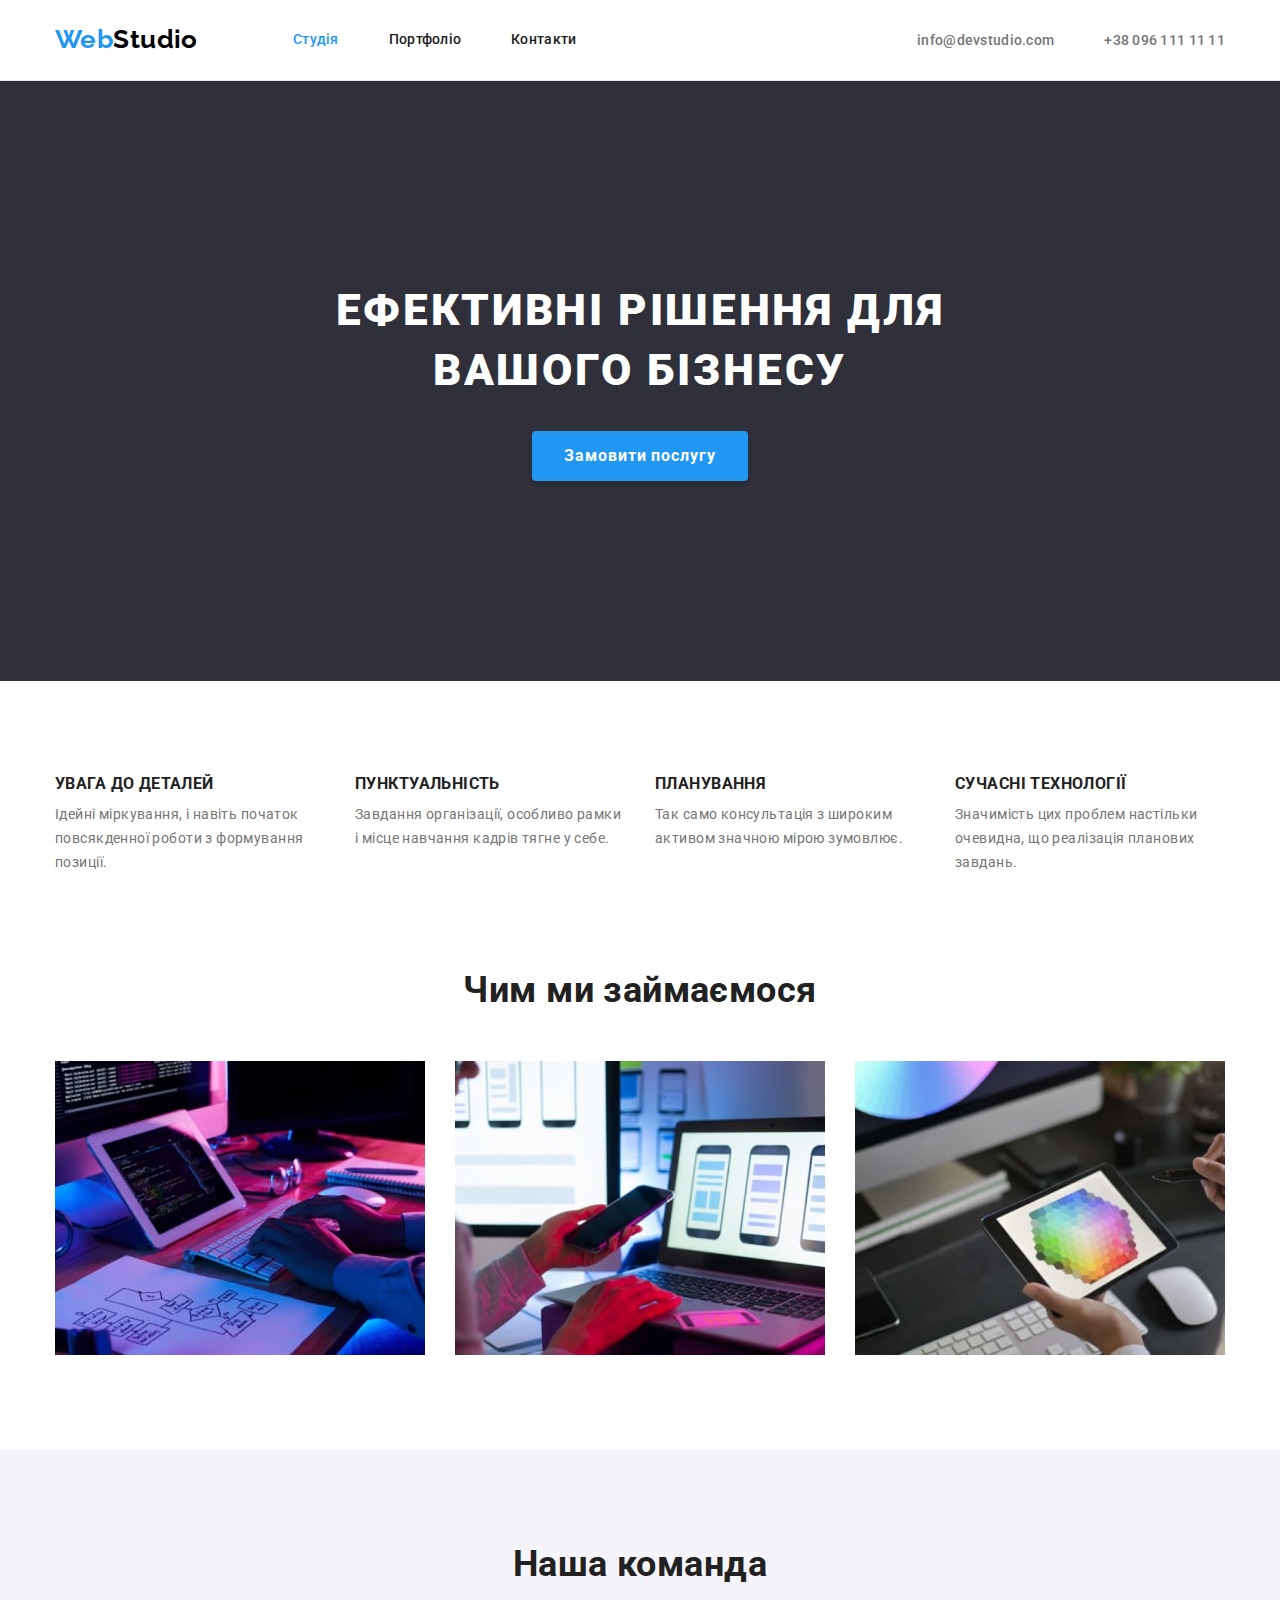
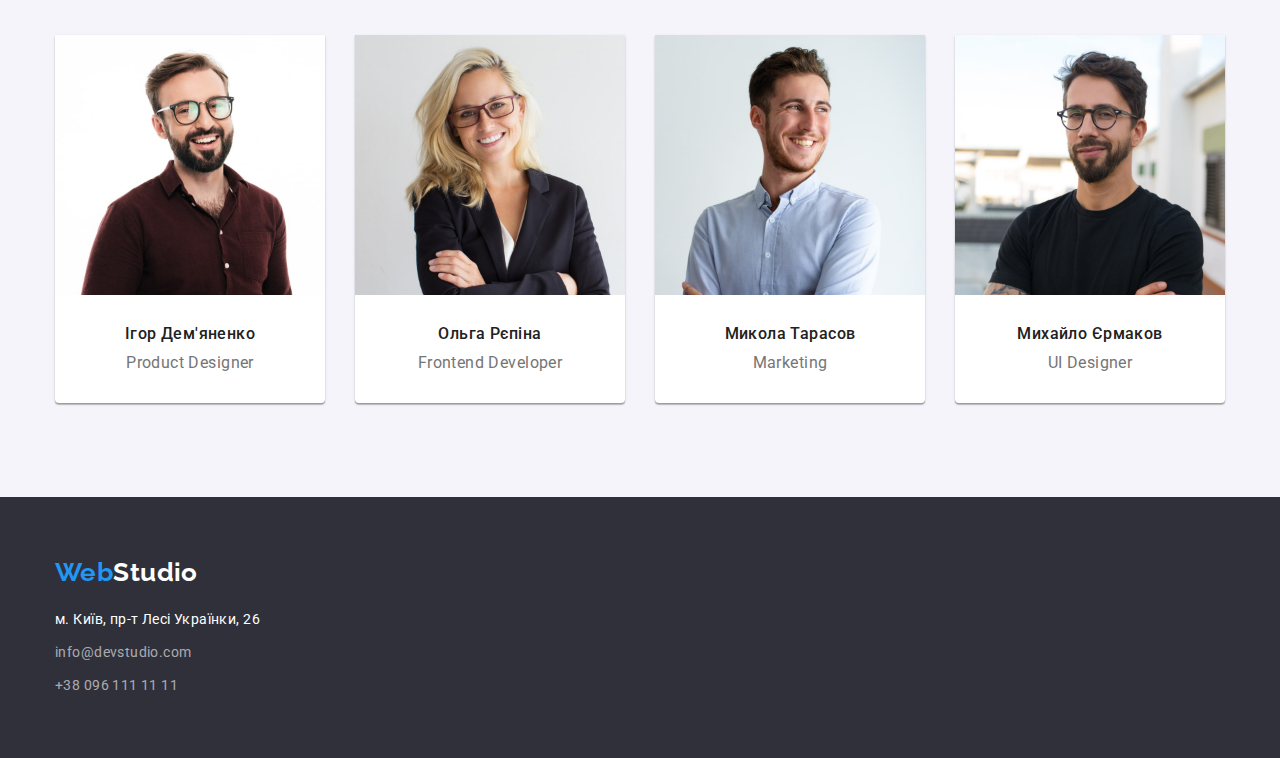
==== index.html @ 347523b5 "Revert "1"" ====
<!DOCTYPE html>
<html lang="uk">
  <head>
    <meta charset="UTF-8" />
    <meta http-equiv="X-UA-Compatible" content="IE=edge" />
    <meta name="viewport" content="width=device-width, initial-scale=1.0" />
    <title>WebStudio</title>
    <link rel="preconnect" href="https://fonts.googleapis.com" />
    <link rel="preconnect" href="https://fonts.gstatic.com" crossorigin />
    <link
      href="https://fonts.googleapis.com/css2?family=Raleway:wght@700&family=Roboto:wght@400;500;700;900&display=swap"
      rel="stylesheet"
    />
    <link
      rel="stylesheet"
      href="https://cdnjs.cloudflare.com/ajax/libs/modern-normalize/1.1.0/modern-normalize.min.css"
    />
    <link rel="stylesheet" href="./css/styles.css" />
  </head>
  <body>
    <!--header-->
    <header class="header">
      <div class="nav container">
        <nav class="nav-main">
          <a href="./index.html" class="nav-logo logo link"
            ><span class="navigate-logo">Web</span>Studio
          </a>

          <ul class="nav-menu list">
            <li class="nav-item">
              <a href="./index.html" class="nav-link link">
                <span class="nav-inner">Студія</span>
              </a>
            </li>
            <li class="nav-item">
              <a href="./portfolio.html" class="nav-link link">Портфоліо</a>
            </li>
            <li class="nav-item">
              <a href="" class="nav-link link">Контакти</a>
            </li>
          </ul>
        </nav>

        <ul class="nav-list list">
          <li class="contact-item">
            <a href="mailto:info@devstudio.com" class="nav-mail contact link"
              >info@devstudio.com</a
            >
          </li>
          <li class="contact-item">
            <a href="tel:+380961111111" class="nav-tel contact link"
              >+38 096 111 11 11</a
            >
          </li>
        </ul>
      </div>
    </header>

    <main>
      <!-- hero -->
      <section class="hero section">
        <div class="container">
          <h1 class="hero-title">Ефективні рішення для вашого бізнесу</h1>
          <button type="button" class="hero-btn link">Замовити послугу</button>
        </div>
      </section>

      <!-- about -->
      <section class="about section">
        <div class="container">
          <h2 class="visually-hidden">Привілегії</h2>
          <ul class="about-list list">
            <li class="about-item item">
              <h3 class="about-title title">УВАГА ДО ДЕТАЛЕЙ</h3>
              <p class="about-text text">
                Ідейні міркування, і навіть початок повсякденної роботи з
                формування позиції.
              </p>
            </li>
            <li class="about-item item">
              <h3 class="about-title title">ПУНКТУАЛЬНІСТЬ</h3>
              <p class="about-text text">
                Завдання організації, особливо рамки і місце навчання кадрів
                тягне у себе.
              </p>
            </li>
            <li class="about-item item">
              <h3 class="about-title title">ПЛАНУВАННЯ</h3>
              <p class="about-text text">
                Так само консультація з широким активом значною мірою зумовлює.
              </p>
            </li>
            <li class="about-item item">
              <h3 class="about-title title">СУЧАСНІ ТЕХНОЛОГІЇ</h3>
              <p class="about-text text">
                Значимість цих проблем настільки очевидна, що реалізація
                планових завдань.
              </p>
            </li>
          </ul>
        </div>
      </section>

      <!-- work -->
      <section class="work section">
        <div class="container">
          <h2 class="work-section-title title">Чим ми займаємося</h2>
          <ul class="work-list list">
            <li class="work-item item">
              <img src="./images/img.jpg" alt="work" width="370" height="294" />
            </li>
            <li class="work-item item">
              <img
                src="./images/img2.jpg"
                alt="phone"
                width="370"
                height="294"
              />
            </li>
            <li class="work-item item">
              <img
                src="./images/img3.jpg"
                alt="table"
                width="370"
                height="294"
              />
            </li>
          </ul>
        </div>
      </section>

      <!-- team -->
      <section class="team section">
        <div class="container">
          <h2 class="team-section-title title">Наша команда</h2>
          <ul class="team-list list">
            <li class="team-item item">
              <img
                src="./images/team1.jpg"
                alt="igor"
                width="270"
                height="260"
              />
              <div class="team-content">
                <h3 class="team-subtitle title">Ігор Дем'яненко</h3>
                <p class="team-text text">Product Designer</p>
              </div>
            </li>
            <li class="team-item item">
              <img
                src="./images/team2.jpg"
                alt="olga"
                width="270"
                height="260"
              />
              <div class="team-content">
                <h3 class="team-subtitle title">Ольга Рєпіна</h3>
                <p class="team-text text">Frontend Developer</p>
              </div>
            </li>
            <li class="team-item item">
              <img
                src="./images/team3.jpg"
                alt="mikola"
                width="270"
                height="260"
              />
              <div class="team-content">
                <h3 class="team-subtitle title">Микола Тарасов</h3>
                <p class="team-text text">Marketing</p>
              </div>
            </li>
            <li class="team-item item">
              <img
                src="./images/team4.jpg"
                alt="mikle"
                width="270"
                height="260"
              />
              <div class="team-content">
                <h3 class="team-subtitle title">Михайло Єрмаков</h3>
                <p class="team-text text">UI Designer</p>
              </div>
            </li>
          </ul>
        </div>
      </section>
    </main>
    <!--Footer-->
    <footer class="footer">
      <div class="container">
        <a href="./index.html" class="logo link"
          ><span class="footer-logo">Web</span>Studio</a
        >
        <address class="address">
          <ul class="footer-list list">
            <li class="footer-item item">
              <a href="" class="footer-adress link"
                >м. Київ, пр-т Лесі Українки, 26</a
              >
            </li>
            <li class="footer-item item">
              <a href="mailto:info@devstudio.com " class="footer-contact link"
                >info@devstudio.com</a
              >
            </li>
            <li class="footer-item item">
              <a href="tel:+380961111111" class="footer-contact link"
                >+38 096 111 11 11</a
              >
            </li>
          </ul>
        </address>
      </div>
    </footer>
  </body>
</html>
---- css/styles.css ----
/* основний колір текста  #757575; */
/* вторинний колір текста #212121; */
/* колір акцент #2196F3; */
/* білий #FFFFFF; */
/* чорний колір #000000 */

/* основний колір фона #F5F5F5; */
/* вторинний колір фона #F5F4FA; */
/* колір фона футера #2F303A; */

:root {
  --primary-text-color: #757575;
  --title-text-color: #212121;
  --accent: #2196f3;
  --white-color: #ffffff;
  --black-color: #000000;

  --primary-bcg-color: #f5f5f5;
  --secondary-bcg-color: #f5f4fa;
  --footer-bcg-color: #2f303a;

  --color-white-shadow: rgba(255, 255, 255, 0.6);
}

/* =========================================BODY*/

body {
  color: var(--primary-text-color);
  background-color: var(--white-color);
  font-family: "Roboto", sans-serif;
  font-size: 14px;
  letter-spacing: 0.03em;
}

/* utils */
.container {
  width: 1200px;
  padding: 0 15px 0 15px;
  margin: 0 auto;
  /* outline: 2px solid tomato; */
}

.visually-hidden {
  position: absolute;
  width: 1px;
  height: 1px;
  margin: -1px;
  border: 0;
  padding: 0;

  white-space: nowrap;
  clip-path: inset(100%);
  clip: rect(0 0 0 0);
  overflow: hidden;
}

.title {
  color: var(--title-text-color);
}

.section {
  padding: 94px 0;
}

/* reset */
html {
  box-sizing: border-box;
}
*,
*::after,
*::before {
  box-sizing: inherit;
}
/* Стили для обнуления верхних отступов у элементов */
h1,
h2,
h3,
h4,
h5,
h6,
p {
  margin: 0;
}
/* Класс для обнуления базовых свойств у списков (ul) */
.list {
  list-style: none;
  padding-left: 0;
  margin: 0;
}
/* Класс для обнуления базовых свойств у ссылок */
.link {
  text-decoration: none;
  color: inherit;
  cursor: pointer;
}
/* Свойства для корректного отображения картинок */
img {
  display: block;
  max-width: 100%;
  height: auto;
}
/* Свойства для обнуления курсива у address */
address {
  font-style: normal;
}

/* Header */
.header {
  border-bottom: 1px solid #ececec;
}

/* =========================================LOGO*/
.logo {
  color: var(--black-color);

  font-family: "Raleway", cursive;
  font-weight: 700;
  font-size: 26px;
  line-height: 1.19;
}

.nav-logo {
  min-width: 145px;
  padding: 24px 0 25px 0;
}

.navigate-logo {
  color: var(--accent);
}

.footer .logo {
  display: inline-block;
  margin-bottom: 20px;

  color: var(--white-color);
}

.footer-logo {
  color: var(--accent);
}

/* =======================================NAV*/
.nav.container {
  display: flex;
  align-items: center;
}

.nav-main {
  display: flex;
}

/* nav menu */
.nav-menu {
  display: flex;
  gap: 50px;
  margin-left: 93px;
}

.nav-menu .nav-link {
  display: block;
  padding: 32px 0;

  color: var(--title-text-color);
  font-weight: 500;
  line-height: 1.14;
  letter-spacing: 0.02em;
}

.nav-link:hover,
.nav-link:focus {
  color: var(--accent);
}

.nav-inner {
  color: var(--accent);
}

/* nav list contact */
.nav-list {
  display: flex;
  margin-left: auto;
  gap: 50px;
}

.nav-list .contact {
  padding: 32px 0;

  color: var(--primary-text-color);
  font-weight: 500;
  line-height: 1.14;
  letter-spacing: 0.02em;
}

.contact:hover,
.contact:focus {
  color: var(--accent);
}

/* ======================================HERO*/
.hero {
  background-color: var(--footer-bcg-color);
  color: var(--white-color);
  text-align: center;
  padding: 200px 0;
}

.hero-title {
  font-weight: 900;
  font-size: 44px;
  line-height: 1.36;
  letter-spacing: 0.06em;
  text-transform: uppercase;

  display: block;
  max-width: 696px;
  text-align: center;
  margin-left: auto;
  margin-right: auto;
  margin-bottom: 30px;
}

.hero-btn {
  display: flex;
  align-items: center;
  padding: 10px 32px;
  margin: 0 auto;
  border-radius: 4px;
  min-width: 216px;
  border: 0;

  color: var(--white-color);
  background-color: var(--accent);

  font-family: inherit;
  font-weight: 700;
  font-size: 16px;
  line-height: 1.88;
  text-align: center;
  letter-spacing: 0.06em;
  box-shadow: 0px 4px 4px rgba(0, 0, 0, 0.15);
}

.hero-btn:hover,
.hero-btn:focus {
  color: var(--title-text-color);
}

/* =====================================ABOUT*/

.about-list {
  display: flex;
  gap: 30px;
}

.about-item {
  width: calc((100% - 3 * 30px) / 4);
}

.about-title {
  margin-bottom: 10px;

  line-height: 1.14;
  text-transform: uppercase;
}

.about-text {
  max-width: 270px;
  line-height: 1.71;
}

/* ======================================WORK*/

.work.section {
  padding-top: 0;
}

.work-list {
  display: flex;
  gap: 30px;
}

.work-item {
  display: block;
}

.work-section-title,
.team-section-title {
  margin-bottom: 50px;

  font-size: 36px;
  line-height: 1.17;
  text-align: center;
}

/* ======================================TEAM*/

.team {
  background-color: var(--secondary-bcg-color);
}

.team-list {
  display: flex;
  gap: 30px;
}

.team-item {
  width: calc((100% - 3 * 30px) / 4);

  background-color: var(--white-color);
  box-shadow: 0px 1px 3px rgba(0, 0, 0, 0.12), 0px 1px 1px rgba(0, 0, 0, 0.14),
    0px 2px 1px rgba(0, 0, 0, 0.2);
  border-radius: 0px 0px 4px 4px;
}

.team-content {
  padding: 30px 60px;
}

.team-subtitle {
  margin-bottom: 10px;

  font-weight: 500;
  font-size: 16px;
  line-height: 1.18;
  text-align: center;
}

.team-text {
  font-size: 16px;
  line-height: 1.18;
  text-align: center;
}

/* ====================================FOOTER*/

.footer {
  padding: 60px 0;

  background-color: var(--footer-bcg-color);
}

.address {
  font-style: normal;
}

.footer-list .footer-item + .footer-item {
  margin-top: 9px;
}

.footer-contact,
.footer-adress {
  font-weight: 400;
  line-height: 1.71;
}

.footer-adress {
  color: var(--white-color);
}

.footer-contact:hover,
.footer-contact:focus {
  color: var(--accent);
}

.footer-contact {
  color: var(--color-white-shadow);
}

/* =================================PORTFOLIO*/

/* ==================================CONTENT */

/* Content-list */
.content-list {
  display: flex;
  justify-content: center;
  margin-bottom: 50px;
  gap: 8px;
}

.content-btn {
  display: inline-block;
  border-radius: 4px;
  border: 0;
  min-width: 73px;
  padding: 6px 22px;

  color: var(--title-text-color);
  background-color: var(--secondary-bcg-color);

  font-family: inherit;
  font-weight: 500;
  font-size: 16px;
  line-height: 1.62;
  text-align: center;
}

.content-btn:hover,
.content-btn:focus {
  background-color: var(--accent);
  color: var(--white-color);
}

/* Gallery list */
.gallery-list {
  display: flex;
  flex-wrap: wrap;
  gap: 30px;
}

.gallery-item {
  display: block;
  width: calc((100% - 2 * 30px) / 3);
  border: 1px solid #eeeeee;
}

.gallery-title {
  margin: 0;

  font-size: 18px;
  line-height: 2;
  letter-spacing: 0.06em;
}

.gallery-text {
  margin: 4px 0 0 0;

  font-size: 16px;
  line-height: 1.88;
}

.gallery-content {
  padding: 20px 24px;
}
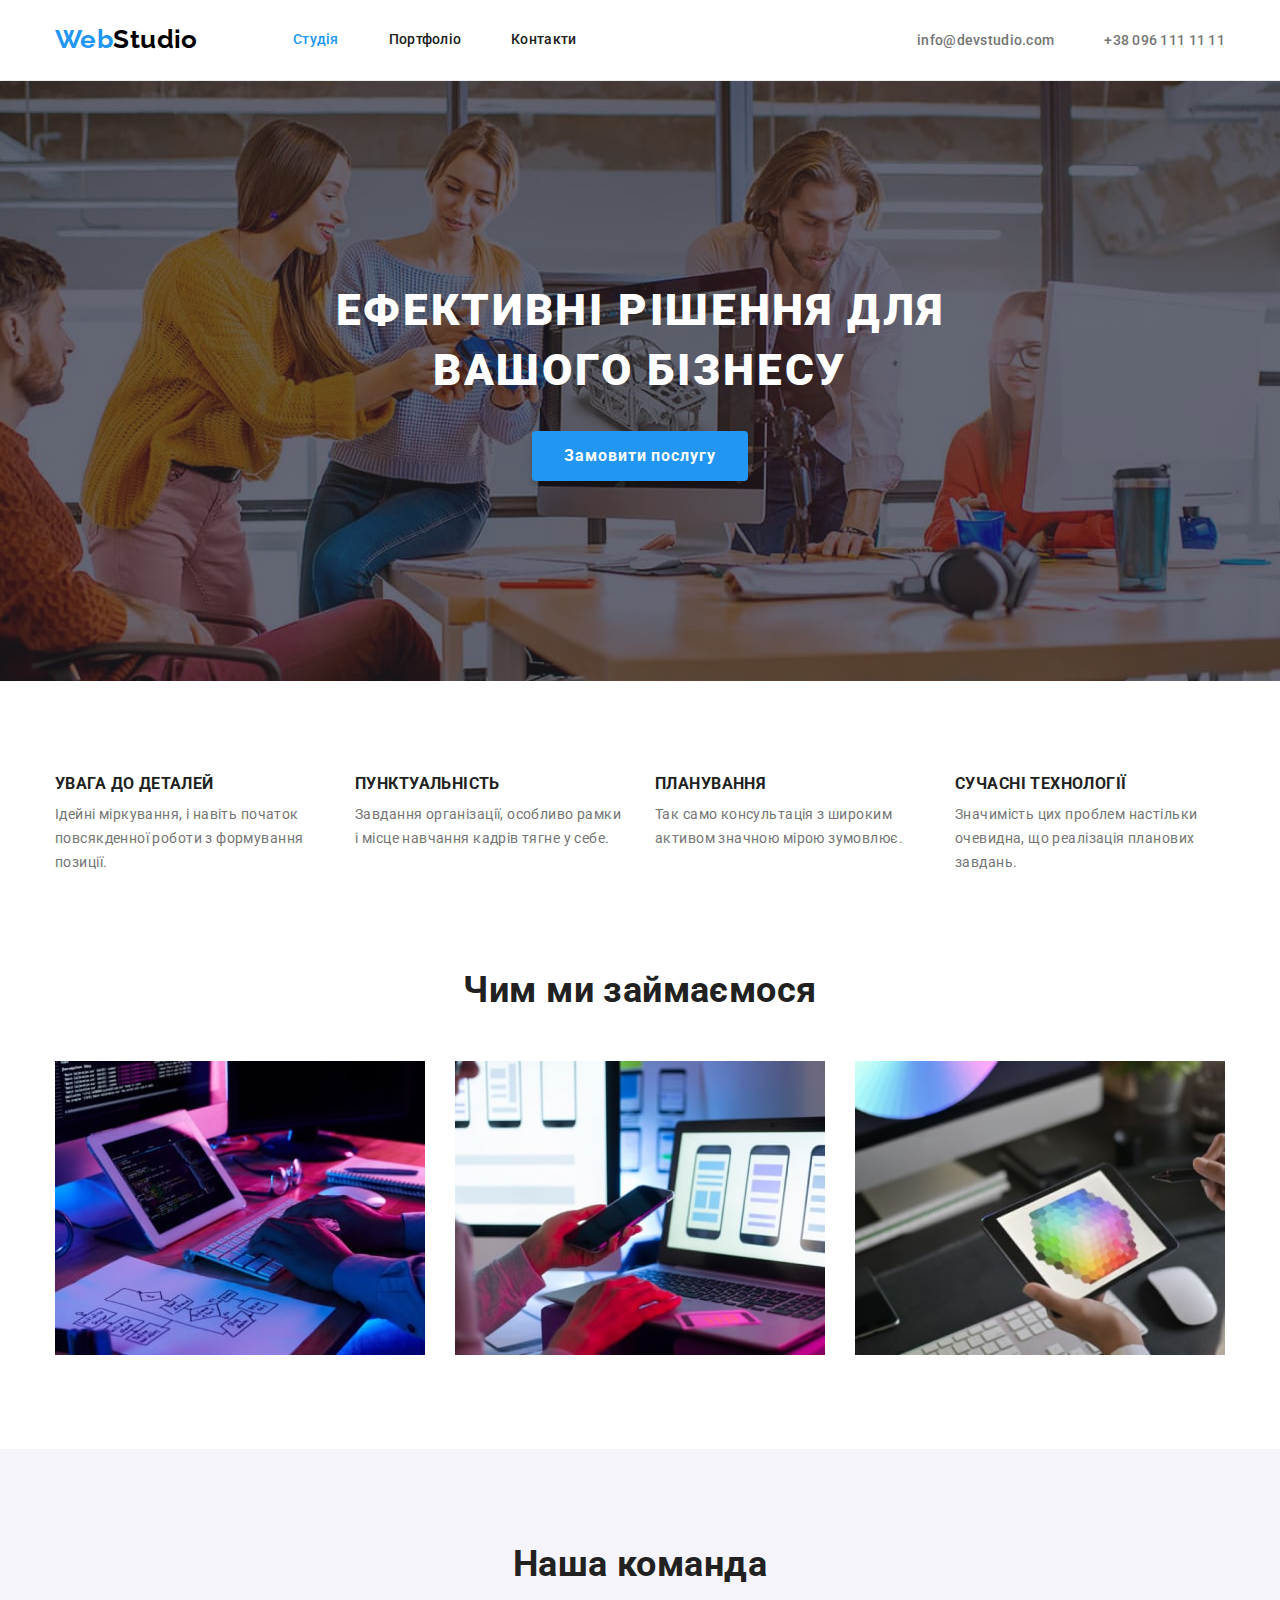
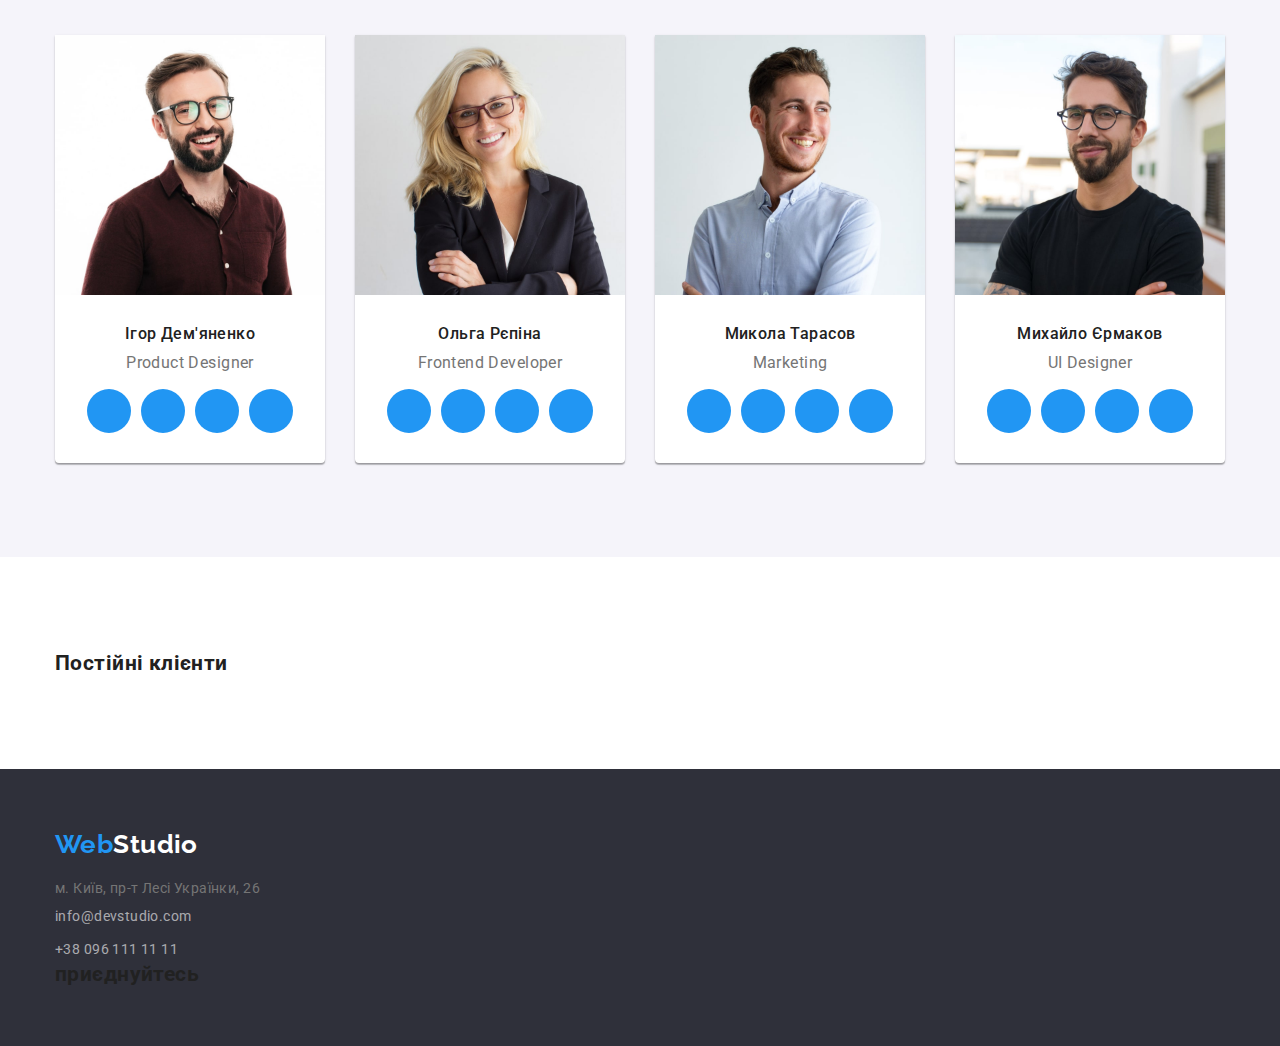
==== commit 1a77c02b: "add soc-icon" ====
--- a/index.html
+++ b/index.html
@@ -145,6 +145,21 @@
                 <h3 class="team-subtitle title">Ігор Дем'яненко</h3>
                 <p class="team-text text">Product Designer</p>
               </div>
+              <!-- icon -->
+              <ul class="team-soc-list list">
+                <li class="team-soc-item">
+                  <a class="team-soc-link" href=""></a>
+                </li>
+                <li class="team-soc-item">
+                  <a class="team-soc-link" href=""></a>
+                </li>
+                <li class="team-soc-item">
+                  <a class="team-soc-link" href=""></a>
+                </li>
+                <li class="team-soc-item">
+                  <a class="team-soc-link" href=""></a>
+                </li>
+              </ul>
             </li>
             <li class="team-item item">
               <img
@@ -157,6 +172,21 @@
                 <h3 class="team-subtitle title">Ольга Рєпіна</h3>
                 <p class="team-text text">Frontend Developer</p>
               </div>
+              <!-- icon -->
+              <ul class="team-soc-list list">
+                <li class="team-soc-item">
+                  <a class="team-soc-link" href=""></a>
+                </li>
+                <li class="team-soc-item">
+                  <a class="team-soc-link" href=""></a>
+                </li>
+                <li class="team-soc-item">
+                  <a class="team-soc-link" href=""></a>
+                </li>
+                <li class="team-soc-item">
+                  <a class="team-soc-link" href=""></a>
+                </li>
+              </ul>
             </li>
             <li class="team-item item">
               <img
@@ -169,6 +199,21 @@
                 <h3 class="team-subtitle title">Микола Тарасов</h3>
                 <p class="team-text text">Marketing</p>
               </div>
+              <!-- icon -->
+              <ul class="team-soc-list list">
+                <li class="team-soc-item">
+                  <a class="team-soc-link" href=""></a>
+                </li>
+                <li class="team-soc-item">
+                  <a class="team-soc-link" href=""></a>
+                </li>
+                <li class="team-soc-item">
+                  <a class="team-soc-link" href=""></a>
+                </li>
+                <li class="team-soc-item">
+                  <a class="team-soc-link" href=""></a>
+                </li>
+              </ul>
             </li>
             <li class="team-item item">
               <img
@@ -181,13 +226,55 @@
                 <h3 class="team-subtitle title">Михайло Єрмаков</h3>
                 <p class="team-text text">UI Designer</p>
               </div>
+              <!-- icon -->
+              <ul class="team-soc-list list">
+                <li class="team-soc-item">
+                  <a class="team-soc-link" href=""></a>
+                </li>
+                <li class="team-soc-item">
+                  <a class="team-soc-link" href=""></a>
+                </li>
+                <li class="team-soc-item">
+                  <a class="team-soc-link" href=""></a>
+                </li>
+                <li class="team-soc-item">
+                  <a class="team-soc-link" href=""></a>
+                </li>
+              </ul>
+            </li>
+          </ul>
+        </div>
+      </section>
+
+      <!-- Clients -->
+      <section class="clients section">
+        <div class="container">
+          <h2 class="clients-title title">Постійні клієнти</h2>
+          <ul class="clients-list list">
+            <li class="clients-item">
+              <a href=""></a>
+            </li>
+            <li class="clients-item">
+              <a href=""></a>
+            </li>
+            <li class="clients-item">
+              <a href=""></a>
+            </li>
+            <li class="clients-item">
+              <a href=""></a>
+            </li>
+            <li class="clients-item">
+              <a href=""></a>
+            </li>
+            <li class="clients-item">
+              <a href=""></a>
             </li>
           </ul>
         </div>
       </section>
     </main>
     <!--Footer-->
-    <footer class="footer">
+    <footer class="footer section">
       <div class="container">
         <a href="./index.html" class="logo link"
           ><span class="footer-logo">Web</span>Studio</a
@@ -195,7 +282,7 @@
         <address class="address">
           <ul class="footer-list list">
             <li class="footer-item item">
-              <a href="" class="footer-adress link"
+              <a href="" class="footer-address link"
                 >м. Київ, пр-т Лесі Українки, 26</a
               >
             </li>
@@ -210,6 +297,24 @@
               >
             </li>
           </ul>
+
+          <div class="join">
+            <h2 class="join-title title">приєднуйтесь</h2>
+            <ul class="join-list list">
+              <li class="join-item">
+                <a href=""></a>
+              </li>
+              <li class="join-item">
+                <a href=""></a>
+              </li>
+              <li class="join-item">
+                <a href=""></a>
+              </li>
+              <li class="join-item">
+                <a href=""></a>
+              </li>
+            </ul>
+          </div>
         </address>
       </div>
     </footer>
--- a/css/styles.css
+++ b/css/styles.css
@@ -60,6 +60,8 @@
 
 .section {
   padding: 94px 0;
+  max-width: 1600px;
+  margin: 0 auto;
 }
 
 /* reset */
@@ -198,10 +200,19 @@
 
 /* ======================================HERO*/
 .hero {
+  color: var(--white-color);
+  text-align: center;
+  padding: 200px 0;
+
   background-color: var(--footer-bcg-color);
-  color: var(--white-color);
-  text-align: center;
-  padding: 200px 0;
+  background-image: linear-gradient(
+      rgba(47, 48, 58, 0.4),
+      rgba(47, 48, 58, 0.4)
+    ),
+    url(../images/hero-bg.jpg);
+  background-repeat: no-repeat;
+  background-position: center;
+  background-size: cover;
 }
 
 .hero-title {
@@ -268,6 +279,8 @@
   line-height: 1.71;
 }
 
+/* About-icon */
+
 /* ======================================WORK*/
 
 .work.section {
@@ -313,7 +326,8 @@
 }
 
 .team-content {
-  padding: 30px 60px;
+  padding: 30px 60px 0 60px;
+  margin-bottom: 16px;
 }
 
 .team-subtitle {
@@ -329,6 +343,27 @@
   font-size: 16px;
   line-height: 1.18;
   text-align: center;
+}
+
+/* team-SOC========== */
+
+.team-soc-list {
+  display: flex;
+  justify-content: center;
+  gap: 10px;
+  padding: 0 32px 30px 32px;
+}
+
+.team-soc-item {
+  width: calc((100% - 30px) / 4);
+}
+
+.team-soc-link {
+  display: block;
+  width: 44px;
+  height: 44px;
+  border-radius: 50%;
+  background-color: #2196f3;
 }
 
 /* ====================================FOOTER*/
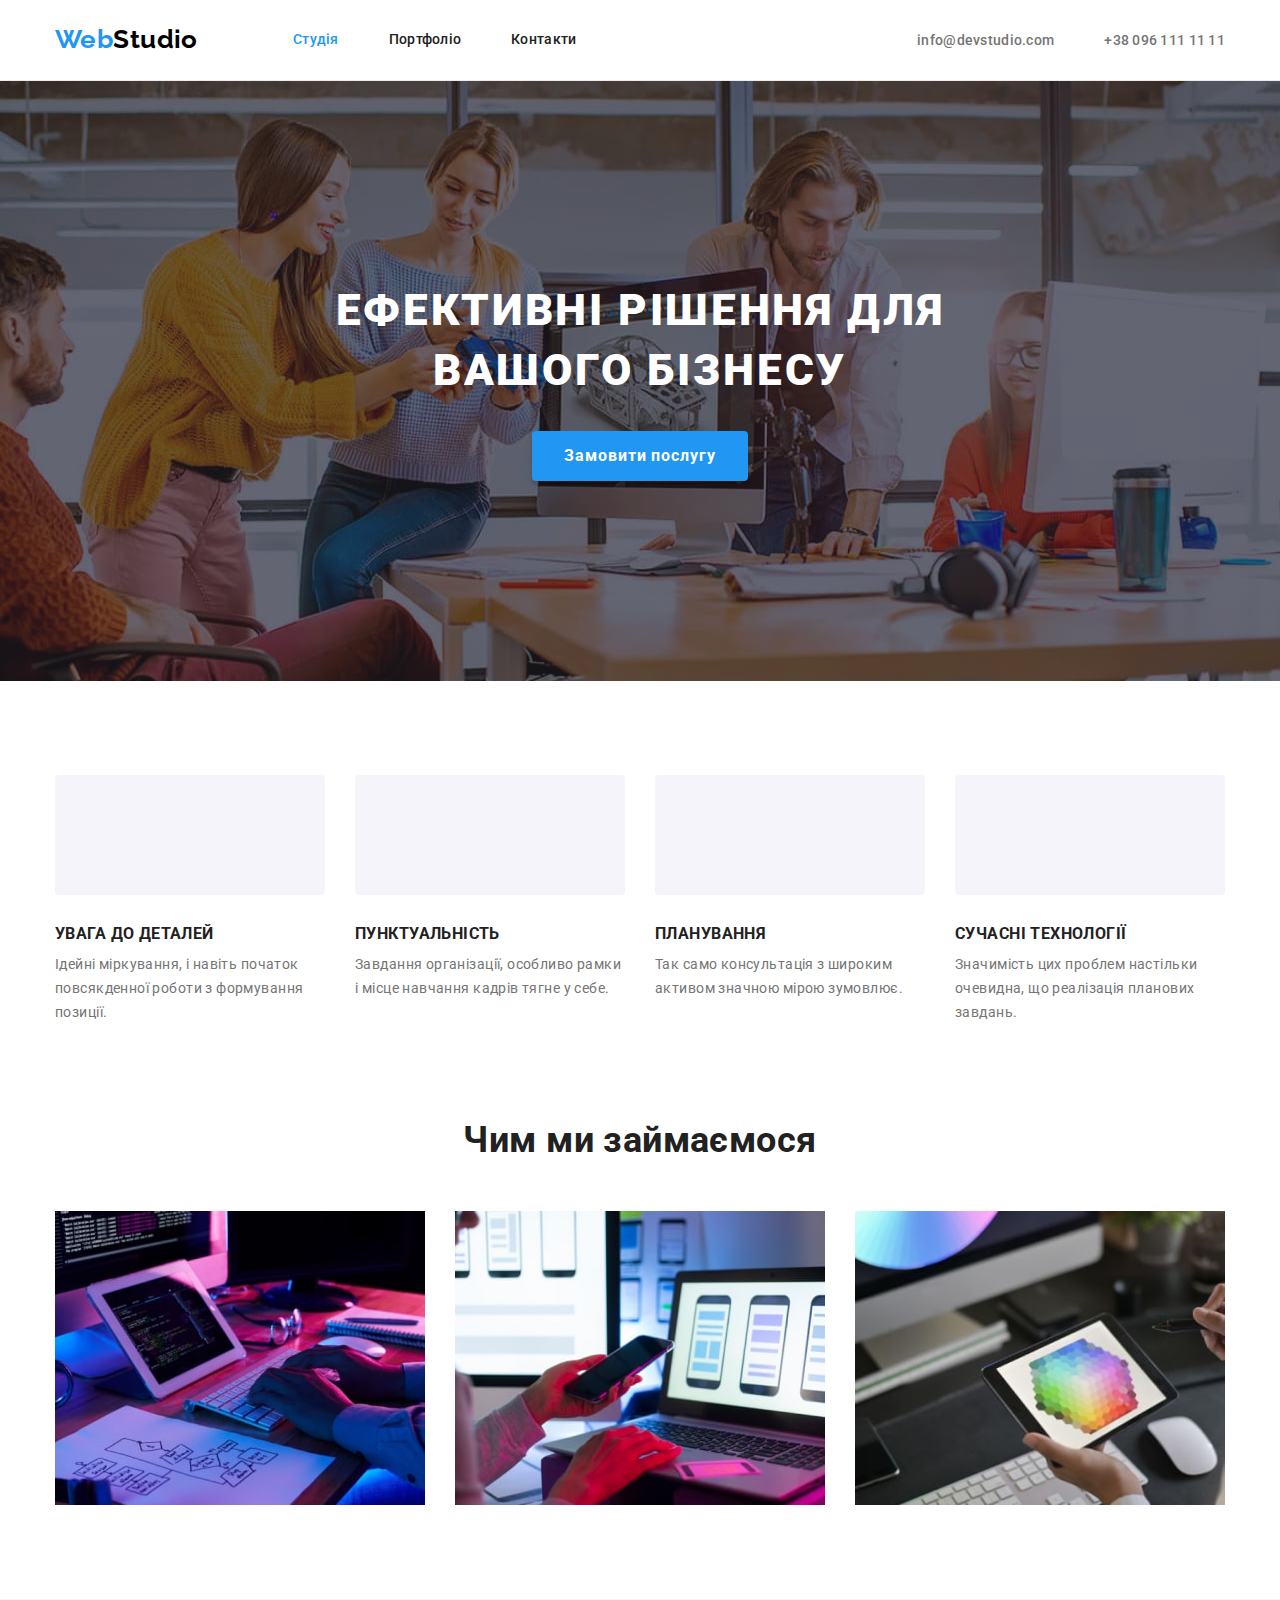
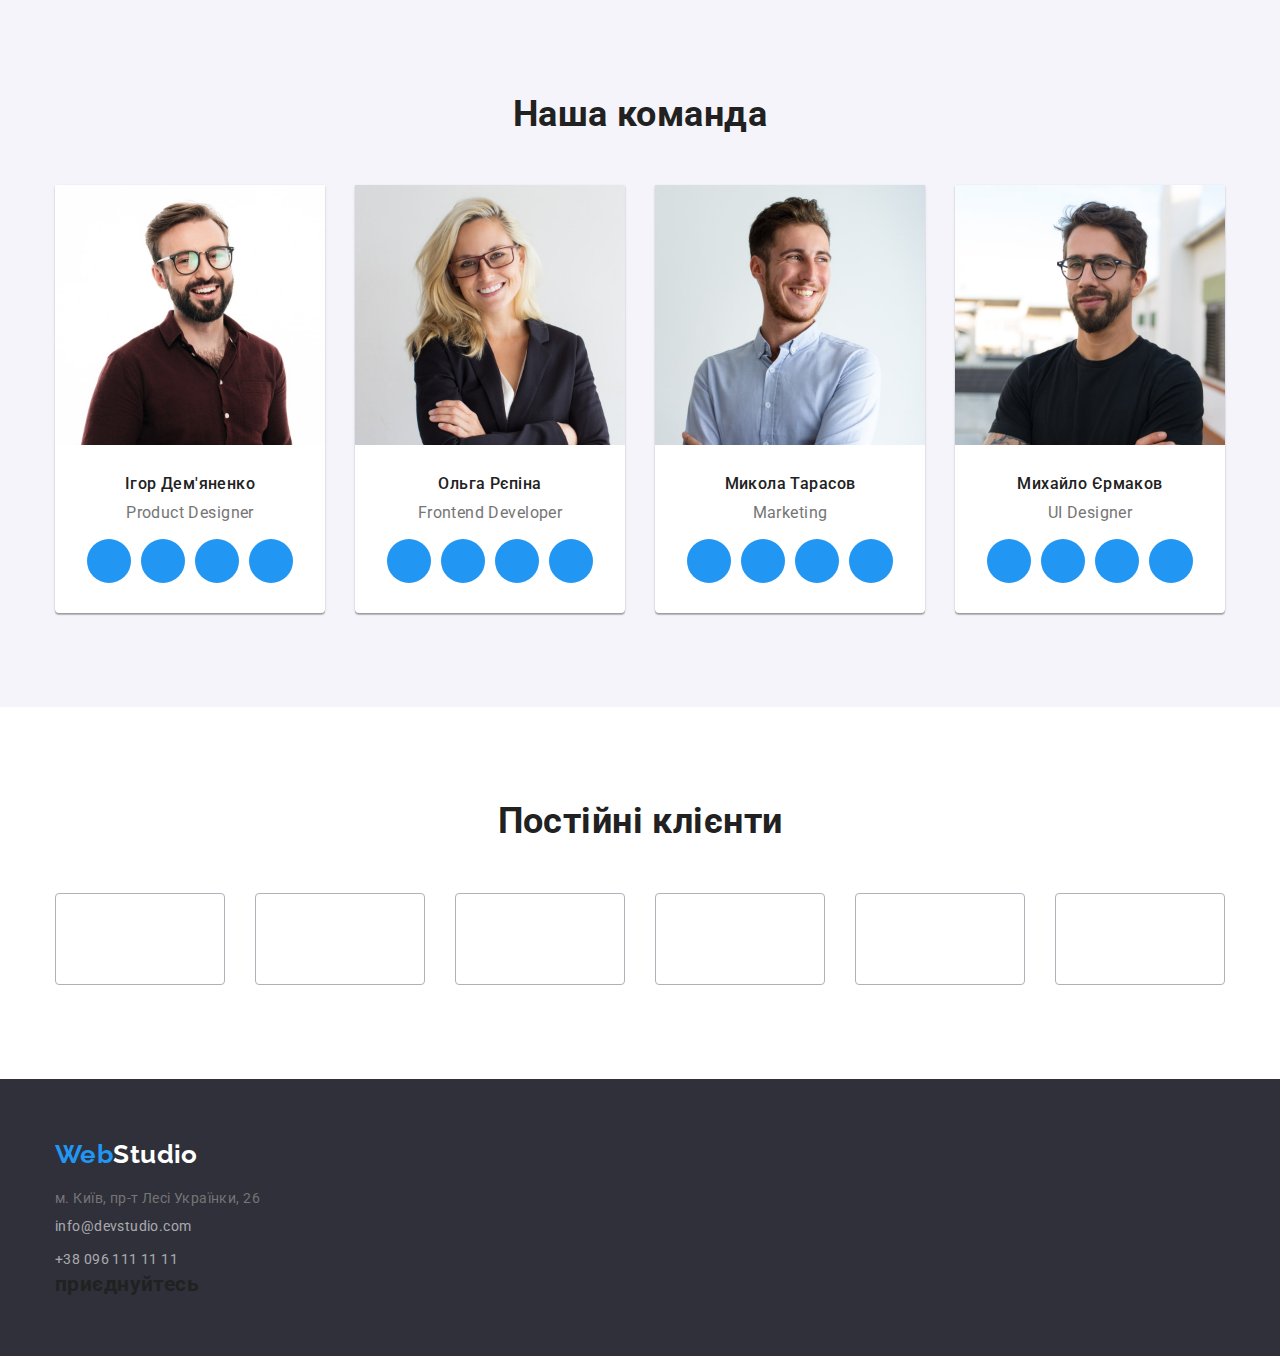
==== commit 11c3996e: "add about container" ====
--- a/index.html
+++ b/index.html
@@ -71,31 +71,52 @@
           <h2 class="visually-hidden">Привілегії</h2>
           <ul class="about-list list">
             <li class="about-item item">
-              <h3 class="about-title title">УВАГА ДО ДЕТАЛЕЙ</h3>
-              <p class="about-text text">
-                Ідейні міркування, і навіть початок повсякденної роботи з
-                формування позиції.
-              </p>
+              <div class="about-icon">
+                <a class="about-icon-link" href=""></a>
+              </div>
+              <div class="about-content">
+                <h3 class="about-title title">УВАГА ДО ДЕТАЛЕЙ</h3>
+                <p class="about-text text">
+                  Ідейні міркування, і навіть початок повсякденної роботи з
+                  формування позиції.
+                </p>
+              </div>
             </li>
             <li class="about-item item">
-              <h3 class="about-title title">ПУНКТУАЛЬНІСТЬ</h3>
-              <p class="about-text text">
-                Завдання організації, особливо рамки і місце навчання кадрів
-                тягне у себе.
-              </p>
+              <div class="about-icon">
+                <a class="about-icon-link" href=""></a>
+              </div>
+              <div class="about-content">
+                <h3 class="about-title title">ПУНКТУАЛЬНІСТЬ</h3>
+                <p class="about-text text">
+                  Завдання організації, особливо рамки і місце навчання кадрів
+                  тягне у себе.
+                </p>
+              </div>
             </li>
             <li class="about-item item">
-              <h3 class="about-title title">ПЛАНУВАННЯ</h3>
-              <p class="about-text text">
-                Так само консультація з широким активом значною мірою зумовлює.
-              </p>
+              <div class="about-icon">
+                <a class="about-icon-link" href=""></a>
+              </div>
+              <div class="about-content">
+                <h3 class="about-title title">ПЛАНУВАННЯ</h3>
+                <p class="about-text text">
+                  Так само консультація з широким активом значною мірою
+                  зумовлює.
+                </p>
+              </div>
             </li>
             <li class="about-item item">
-              <h3 class="about-title title">СУЧАСНІ ТЕХНОЛОГІЇ</h3>
-              <p class="about-text text">
-                Значимість цих проблем настільки очевидна, що реалізація
-                планових завдань.
-              </p>
+              <div class="about-icon">
+                <a class="about-icon-link" href=""></a>
+              </div>
+              <div class="about-content">
+                <h3 class="about-title title">СУЧАСНІ ТЕХНОЛОГІЇ</h3>
+                <p class="about-text text">
+                  Значимість цих проблем настільки очевидна, що реалізація
+                  планових завдань.
+                </p>
+              </div>
             </li>
           </ul>
         </div>
--- a/css/styles.css
+++ b/css/styles.css
@@ -281,6 +281,19 @@
 
 /* About-icon */
 
+.about-icon {
+  width: 270px;
+  height: 120px;
+  border-radius: 4px;
+  background-color: #f5f4fa;
+  margin-bottom: 30px;
+}
+
+.about-icon-link {
+  width: 70px;
+  height: 70px;
+}
+
 /* ======================================WORK*/
 
 .work.section {
@@ -366,6 +379,29 @@
   background-color: #2196f3;
 }
 
+/* ====================================CLIENTS */
+
+.clients-list {
+  display: flex;
+  gap: 30px;
+}
+
+.clients-item {
+  border: 1px solid #afb1b8;
+  border-radius: 4px;
+  width: 170px;
+  height: 92px;
+  width: calc((100% - 150px) / 6);
+}
+
+.clients-title {
+  font-weight: 700;
+  font-size: 36px;
+  line-height: 1.16;
+  text-align: center;
+  margin-bottom: 50px;
+}
+
 /* ====================================FOOTER*/
 
 .footer {
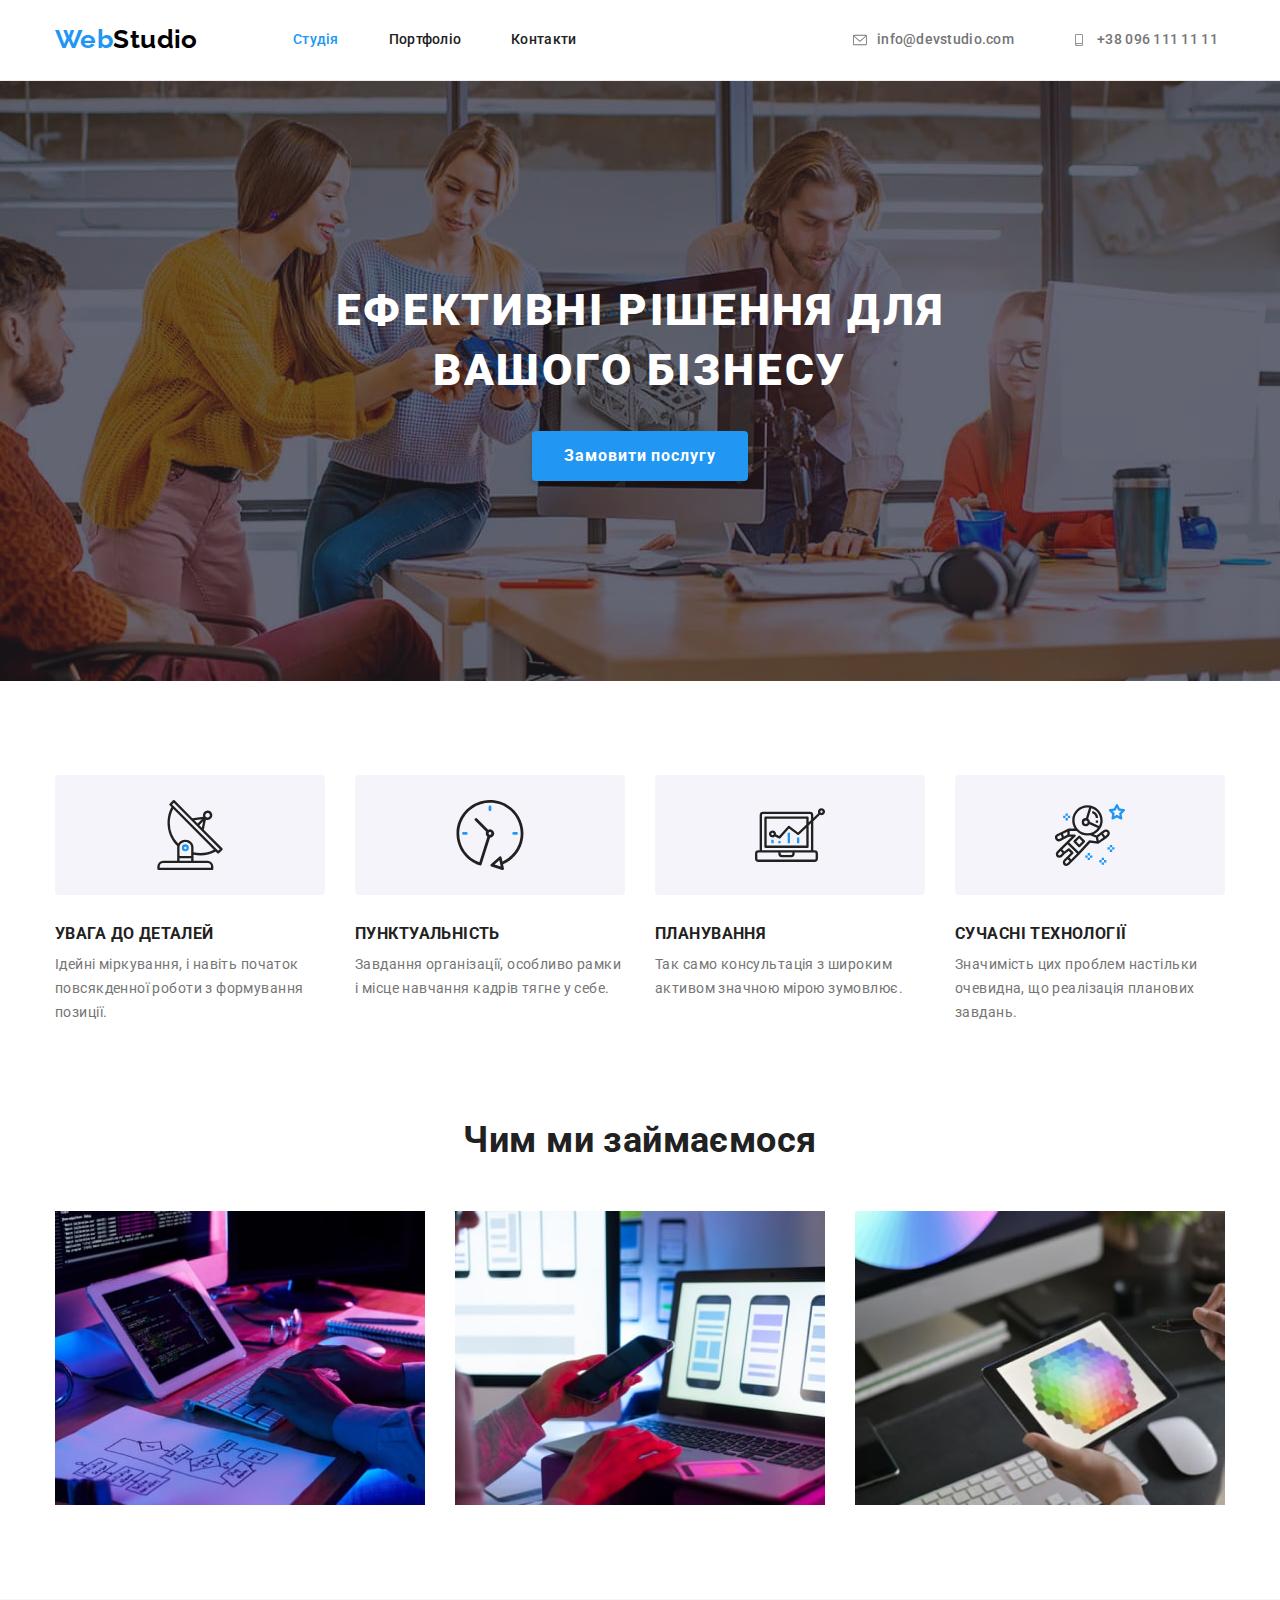
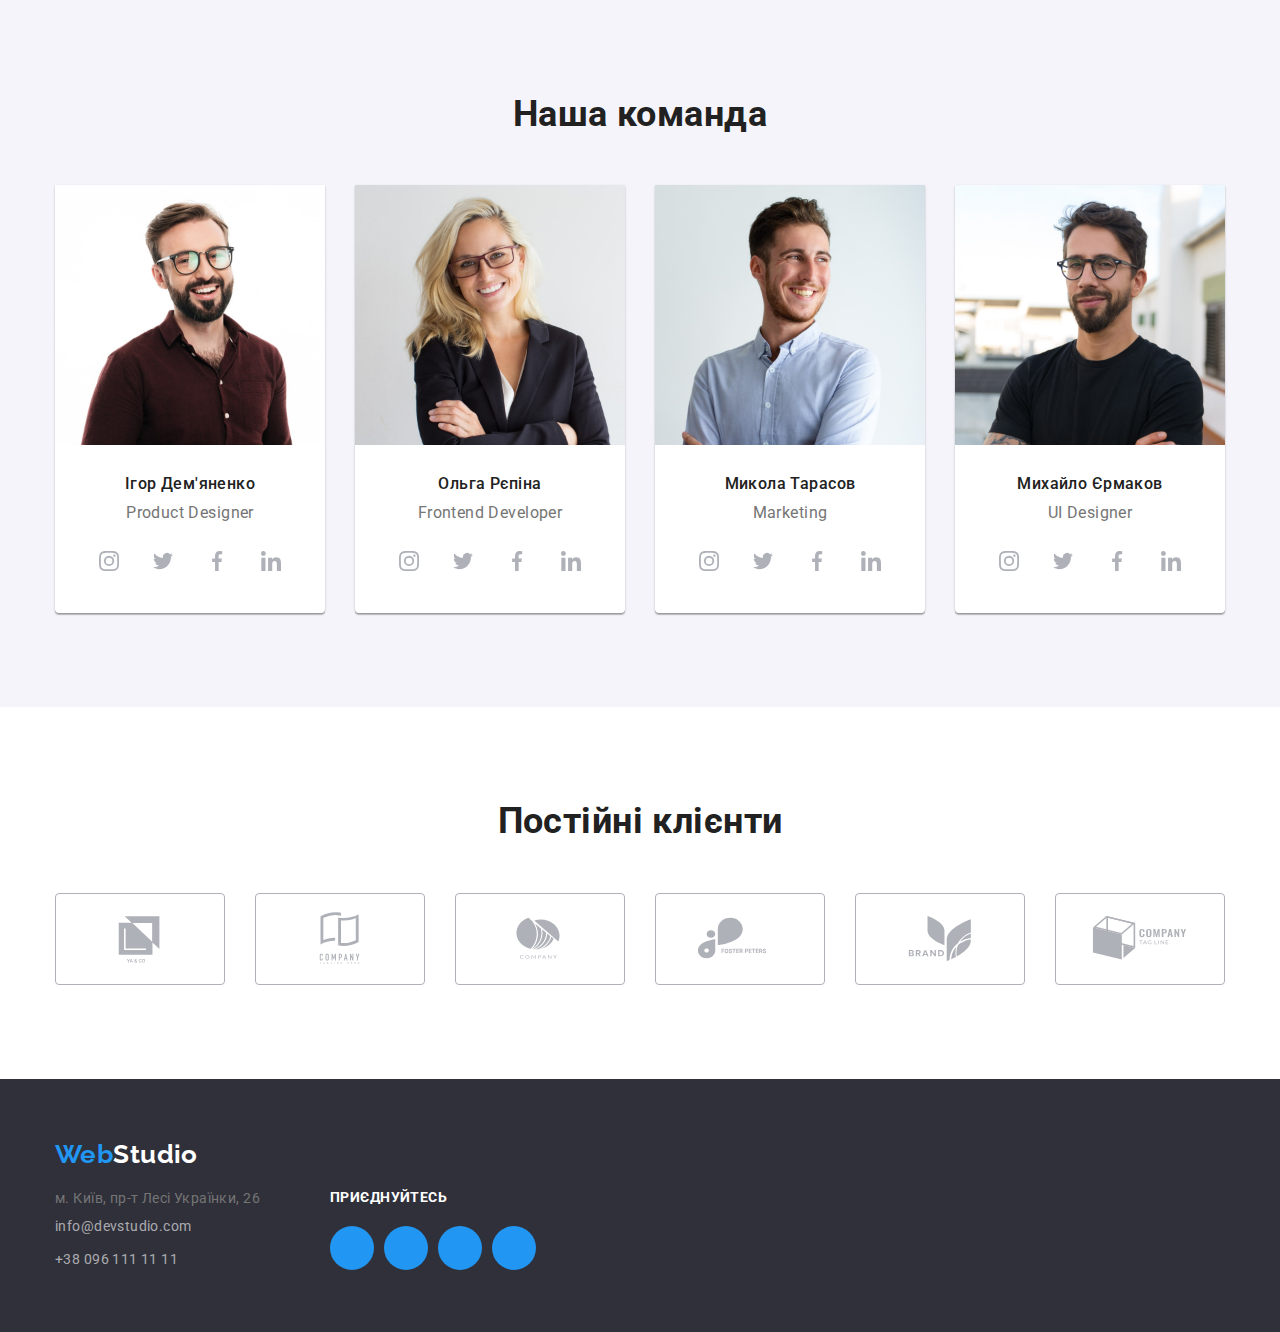
==== commit 4af0eac5: "add hover studio" ====
--- a/index.html
+++ b/index.html
@@ -43,12 +43,22 @@
 
         <ul class="nav-list list">
           <li class="contact-item">
-            <a href="mailto:info@devstudio.com" class="nav-mail contact link"
+            <a class="nav-mail contact link" href="mailto:info@devstudio.com">
+              <svg class="nav-icon">
+                <use href="./images/sprite.svg#icon-mail"></use></svg
               >info@devstudio.com</a
             >
           </li>
+
           <li class="contact-item">
-            <a href="tel:+380961111111" class="nav-tel contact link"
+            <a
+              class="nav-tel contact link"
+              href="tel:+380961111111"
+              width="16"
+              height="12"
+            >
+              <svg class="nav-icon">
+                <use href="./images/sprite.svg#icon-phone"></use></svg
               >+38 096 111 11 11</a
             >
           </li>
@@ -72,7 +82,11 @@
           <ul class="about-list list">
             <li class="about-item item">
               <div class="about-icon">
-                <a class="about-icon-link" href=""></a>
+                <a class="about-icon-link" href="">
+                  <svg class="about-soc-icon" width="70" height="70">
+                    <use href="./images/sprite.svg#icon-antenna"></use>
+                  </svg>
+                </a>
               </div>
               <div class="about-content">
                 <h3 class="about-title title">УВАГА ДО ДЕТАЛЕЙ</h3>
@@ -84,7 +98,11 @@
             </li>
             <li class="about-item item">
               <div class="about-icon">
-                <a class="about-icon-link" href=""></a>
+                <a class="about-icon-link" href="">
+                  <svg class="about-soc-icon" width="70" height="70">
+                    <use href="./images/sprite.svg#icon-clock"></use>
+                  </svg>
+                </a>
               </div>
               <div class="about-content">
                 <h3 class="about-title title">ПУНКТУАЛЬНІСТЬ</h3>
@@ -96,7 +114,11 @@
             </li>
             <li class="about-item item">
               <div class="about-icon">
-                <a class="about-icon-link" href=""></a>
+                <a class="about-icon-link" href="">
+                  <svg class="about-soc-icon" width="70" height="70">
+                    <use href="./images/sprite.svg#icon-diagram"></use>
+                  </svg>
+                </a>
               </div>
               <div class="about-content">
                 <h3 class="about-title title">ПЛАНУВАННЯ</h3>
@@ -108,7 +130,11 @@
             </li>
             <li class="about-item item">
               <div class="about-icon">
-                <a class="about-icon-link" href=""></a>
+                <a class="about-icon-link" href="">
+                  <svg class="about-soc-icon" width="70" height="70">
+                    <use href="./images/sprite.svg#icon-astronaut"></use>
+                  </svg>
+                </a>
               </div>
               <div class="about-content">
                 <h3 class="about-title title">СУЧАСНІ ТЕХНОЛОГІЇ</h3>
@@ -169,16 +195,32 @@
               <!-- icon -->
               <ul class="team-soc-list list">
                 <li class="team-soc-item">
-                  <a class="team-soc-link" href=""></a>
-                </li>
-                <li class="team-soc-item">
-                  <a class="team-soc-link" href=""></a>
-                </li>
-                <li class="team-soc-item">
-                  <a class="team-soc-link" href=""></a>
-                </li>
-                <li class="team-soc-item">
-                  <a class="team-soc-link" href=""></a>
+                  <a class="team-soc-link" href="">
+                    <svg class="team-soc-icon" width="20" height="20">
+                      <use href="./images/sprite.svg#icon-instagram"></use>
+                    </svg>
+                  </a>
+                </li>
+                <li class="team-soc-item">
+                  <a class="team-soc-link" href="">
+                    <svg class="team-soc-icon" width="20" height="20">
+                      <use href="./images/sprite.svg#icon-twitter"></use>
+                    </svg>
+                  </a>
+                </li>
+                <li class="team-soc-item">
+                  <a class="team-soc-link" href="">
+                    <svg class="team-soc-icon" width="20" height="20">
+                      <use href="./images/sprite.svg#icon-facebook"></use>
+                    </svg>
+                  </a>
+                </li>
+                <li class="team-soc-item">
+                  <a class="team-soc-link" href="">
+                    <svg class="team-soc-icon" width="20" height="20">
+                      <use href="./images/sprite.svg#icon-linkedin"></use>
+                    </svg>
+                  </a>
                 </li>
               </ul>
             </li>
@@ -196,16 +238,32 @@
               <!-- icon -->
               <ul class="team-soc-list list">
                 <li class="team-soc-item">
-                  <a class="team-soc-link" href=""></a>
-                </li>
-                <li class="team-soc-item">
-                  <a class="team-soc-link" href=""></a>
-                </li>
-                <li class="team-soc-item">
-                  <a class="team-soc-link" href=""></a>
-                </li>
-                <li class="team-soc-item">
-                  <a class="team-soc-link" href=""></a>
+                  <a class="team-soc-link" href="">
+                    <svg class="team-soc-icon" width="20" height="20">
+                      <use href="./images/sprite.svg#icon-instagram"></use>
+                    </svg>
+                  </a>
+                </li>
+                <li class="team-soc-item">
+                  <a class="team-soc-link" href="">
+                    <svg class="team-soc-icon" width="20" height="20">
+                      <use href="./images/sprite.svg#icon-twitter"></use>
+                    </svg>
+                  </a>
+                </li>
+                <li class="team-soc-item">
+                  <a class="team-soc-link" href="">
+                    <svg class="team-soc-icon" width="20" height="20">
+                      <use href="./images/sprite.svg#icon-facebook"></use>
+                    </svg>
+                  </a>
+                </li>
+                <li class="team-soc-item">
+                  <a class="team-soc-link" href="">
+                    <svg class="team-soc-icon" width="20" height="20">
+                      <use href="./images/sprite.svg#icon-linkedin"></use>
+                    </svg>
+                  </a>
                 </li>
               </ul>
             </li>
@@ -223,16 +281,32 @@
               <!-- icon -->
               <ul class="team-soc-list list">
                 <li class="team-soc-item">
-                  <a class="team-soc-link" href=""></a>
-                </li>
-                <li class="team-soc-item">
-                  <a class="team-soc-link" href=""></a>
-                </li>
-                <li class="team-soc-item">
-                  <a class="team-soc-link" href=""></a>
-                </li>
-                <li class="team-soc-item">
-                  <a class="team-soc-link" href=""></a>
+                  <a class="team-soc-link" href="">
+                    <svg class="team-soc-icon" width="20" height="20">
+                      <use href="./images/sprite.svg#icon-instagram"></use>
+                    </svg>
+                  </a>
+                </li>
+                <li class="team-soc-item">
+                  <a class="team-soc-link" href="">
+                    <svg class="team-soc-icon" width="20" height="20">
+                      <use href="./images/sprite.svg#icon-twitter"></use>
+                    </svg>
+                  </a>
+                </li>
+                <li class="team-soc-item">
+                  <a class="team-soc-link" href="">
+                    <svg class="team-soc-icon" width="20" height="20">
+                      <use href="./images/sprite.svg#icon-facebook"></use>
+                    </svg>
+                  </a>
+                </li>
+                <li class="team-soc-item">
+                  <a class="team-soc-link" href="">
+                    <svg class="team-soc-icon" width="20" height="20">
+                      <use href="./images/sprite.svg#icon-linkedin"></use>
+                    </svg>
+                  </a>
                 </li>
               </ul>
             </li>
@@ -250,16 +324,32 @@
               <!-- icon -->
               <ul class="team-soc-list list">
                 <li class="team-soc-item">
-                  <a class="team-soc-link" href=""></a>
-                </li>
-                <li class="team-soc-item">
-                  <a class="team-soc-link" href=""></a>
-                </li>
-                <li class="team-soc-item">
-                  <a class="team-soc-link" href=""></a>
-                </li>
-                <li class="team-soc-item">
-                  <a class="team-soc-link" href=""></a>
+                  <a class="team-soc-link" href="">
+                    <svg class="team-soc-icon" width="20" height="20">
+                      <use href="./images/sprite.svg#icon-instagram"></use>
+                    </svg>
+                  </a>
+                </li>
+                <li class="team-soc-item">
+                  <a class="team-soc-link" href="">
+                    <svg class="team-soc-icon" width="20" height="20">
+                      <use href="./images/sprite.svg#icon-twitter"></use>
+                    </svg>
+                  </a>
+                </li>
+                <li class="team-soc-item">
+                  <a class="team-soc-link" href="">
+                    <svg class="team-soc-icon" width="20" height="20">
+                      <use href="./images/sprite.svg#icon-facebook"></use>
+                    </svg>
+                  </a>
+                </li>
+                <li class="team-soc-item">
+                  <a class="team-soc-link" href="">
+                    <svg class="team-soc-icon" width="20" height="20">
+                      <use href="./images/sprite.svg#icon-linkedin"></use>
+                    </svg>
+                  </a>
                 </li>
               </ul>
             </li>
@@ -273,22 +363,46 @@
           <h2 class="clients-title title">Постійні клієнти</h2>
           <ul class="clients-list list">
             <li class="clients-item">
-              <a href=""></a>
-            </li>
-            <li class="clients-item">
-              <a href=""></a>
-            </li>
-            <li class="clients-item">
-              <a href=""></a>
-            </li>
-            <li class="clients-item">
-              <a href=""></a>
-            </li>
-            <li class="clients-item">
-              <a href=""></a>
-            </li>
-            <li class="clients-item">
-              <a href=""></a>
+              <a class="clients-link" href="">
+                <svg class="clients-icon" width="106" height="60">
+                  <use href="./images/sprite.svg#icon-Logo-1"></use>
+                </svg>
+              </a>
+            </li>
+            <li class="clients-item">
+              <a class="clients-link" href="">
+                <svg class="clients-icon" width="106" height="60">
+                  <use href="./images/sprite.svg#icon-Logo-2"></use>
+                </svg>
+              </a>
+            </li>
+            <li class="clients-item">
+              <a class="clients-link" href="">
+                <svg class="clients-icon" width="106" height="60">
+                  <use href="./images/sprite.svg#icon-Logo-3"></use>
+                </svg>
+              </a>
+            </li>
+            <li class="clients-item">
+              <a class="clients-link" href="">
+                <svg class="clients-icon" width="106" height="60">
+                  <use href="./images/sprite.svg#icon-Logo-4"></use>
+                </svg>
+              </a>
+            </li>
+            <li class="clients-item">
+              <a class="clients-link" href="">
+                <svg class="clients-icon" width="106" height="60">
+                  <use href="./images/sprite.svg#icon-Logo-5"></use>
+                </svg>
+              </a>
+            </li>
+            <li class="clients-item">
+              <a class="clients-link" href="">
+                <svg class="clients-icon" width="106" height="60">
+                  <use href="./images/sprite.svg#icon-Logo-6"></use>
+                </svg>
+              </a>
             </li>
           </ul>
         </div>
@@ -300,43 +414,45 @@
         <a href="./index.html" class="logo link"
           ><span class="footer-logo">Web</span>Studio</a
         >
-        <address class="address">
-          <ul class="footer-list list">
-            <li class="footer-item item">
-              <a href="" class="footer-address link"
-                >м. Київ, пр-т Лесі Українки, 26</a
-              >
-            </li>
-            <li class="footer-item item">
-              <a href="mailto:info@devstudio.com " class="footer-contact link"
-                >info@devstudio.com</a
-              >
-            </li>
-            <li class="footer-item item">
-              <a href="tel:+380961111111" class="footer-contact link"
-                >+38 096 111 11 11</a
-              >
-            </li>
-          </ul>
+        <div class="footer-container">
+          <address class="address">
+            <ul class="footer-list list">
+              <li class="footer-item item">
+                <a href="" class="footer-address link"
+                  >м. Київ, пр-т Лесі Українки, 26</a
+                >
+              </li>
+              <li class="footer-item item">
+                <a href="mailto:info@devstudio.com " class="footer-contact link"
+                  >info@devstudio.com</a
+                >
+              </li>
+              <li class="footer-item item">
+                <a href="tel:+380961111111" class="footer-contact link"
+                  >+38 096 111 11 11</a
+                >
+              </li>
+            </ul>
+          </address>
 
           <div class="join">
             <h2 class="join-title title">приєднуйтесь</h2>
             <ul class="join-list list">
               <li class="join-item">
-                <a href=""></a>
+                <a class="join-icon" href=""></a>
               </li>
               <li class="join-item">
-                <a href=""></a>
+                <a class="join-icon" href=""></a>
               </li>
               <li class="join-item">
-                <a href=""></a>
+                <a class="join-icon" href=""></a>
               </li>
               <li class="join-item">
-                <a href=""></a>
+                <a class="join-icon" href=""></a>
               </li>
             </ul>
           </div>
-        </address>
+        </div>
       </div>
     </footer>
   </body>
--- a/css/styles.css
+++ b/css/styles.css
@@ -18,6 +18,8 @@
   --primary-bcg-color: #f5f5f5;
   --secondary-bcg-color: #f5f4fa;
   --footer-bcg-color: #2f303a;
+
+  --color-icon: #afb1b8;
 
   --color-white-shadow: rgba(255, 255, 255, 0.6);
 }
@@ -180,6 +182,8 @@
 /* nav list contact */
 .nav-list {
   display: flex;
+  align-items: center;
+  justify-content: center;
   margin-left: auto;
   gap: 50px;
 }
@@ -196,6 +200,27 @@
 .contact:hover,
 .contact:focus {
   color: var(--accent);
+}
+
+.contact {
+  display: flex;
+  align-items: center;
+  justify-content: center;
+  width: 161px;
+  height: 16px;
+}
+
+/* icon */
+.nav-icon {
+  width: 16px;
+  height: 12px;
+  margin-right: 10px;
+  fill: var(--primary-text-color);
+}
+
+.contact:hover .nav-icon,
+.contact:focus .nav-icon {
+  fill: var(--accent);
 }
 
 /* ======================================HERO*/
@@ -282,16 +307,17 @@
 /* About-icon */
 
 .about-icon {
-  width: 270px;
-  height: 120px;
   border-radius: 4px;
   background-color: #f5f4fa;
   margin-bottom: 30px;
 }
 
 .about-icon-link {
-  width: 70px;
-  height: 70px;
+  width: 270px;
+  height: 120px;
+  display: flex;
+  justify-content: center;
+  align-items: center;
 }
 
 /* ======================================WORK*/
@@ -372,69 +398,141 @@
 }
 
 .team-soc-link {
+  display: flex;
+  align-items: center;
+  justify-content: center;
+  width: 44px;
+  height: 44px;
+  border-radius: 50%;
+}
+
+.team-soc-link:hover,
+.team-soc-link:focus {
+  background-color: var(--accent);
+}
+
+.team-soc-link:hover .team-soc-icon,
+.team-soc-link:focus .team-soc-icon {
+  fill: var(--white-color);
+}
+
+.team-soc-icon {
+  fill: var(--color-icon);
+}
+
+/* ====================================CLIENTS */
+
+.clients-list {
+  display: flex;
+  gap: 30px;
+}
+
+.clients-item {
+  width: calc((100% - 150px) / 6);
+}
+
+.clients-title {
+  font-weight: 700;
+  font-size: 36px;
+  line-height: 1.16;
+  text-align: center;
+  margin-bottom: 50px;
+}
+
+.clients-link {
+  display: flex;
+  align-items: center;
+  justify-content: center;
+
+  fill: var(--color-icon);
+  border: 1px solid var(--color-icon);
+  border-radius: 4px;
+  width: 170px;
+  height: 92px;
+}
+
+.clients-link:hover,
+.clients-link:focus {
+  border-color: var(--accent);
+}
+
+.clients-link:hover .clients-icon,
+.clients-link:focus .clients-icon {
+  fill: var(--accent);
+}
+
+/* ====================================FOOTER*/
+
+.footer {
+  padding: 60px 0;
+
+  background-color: var(--footer-bcg-color);
+}
+
+.address {
+  font-style: normal;
+}
+
+.footer-list .footer-item + .footer-item {
+  margin-top: 9px;
+}
+
+.footer-contact,
+.footer-adress {
+  font-weight: 400;
+  line-height: 1.71;
+}
+
+.footer-adress {
+  color: var(--white-color);
+}
+
+.footer-contact:hover,
+.footer-contact:focus {
+  color: var(--accent);
+}
+
+.footer-contact {
+  color: var(--color-white-shadow);
+}
+
+/* =========JOIN */
+
+.footer-container {
+  display: flex;
+}
+
+.join {
+  margin-left: 70px;
+}
+
+.join-title {
+  font-weight: 700;
+  font-size: 14px;
+  line-height: 1.14;
+  text-transform: uppercase;
+  margin-bottom: 20px;
+
+  color: #ffffff;
+}
+
+.join-list {
+  display: flex;
+  justify-content: center;
+  width: 206px;
+  gap: 10px;
+}
+
+.join-item {
+  width: calc((100% - 30px) / 4);
+}
+
+.join-icon {
   display: block;
   width: 44px;
   height: 44px;
   border-radius: 50%;
   background-color: #2196f3;
-}
-
-/* ====================================CLIENTS */
-
-.clients-list {
-  display: flex;
-  gap: 30px;
-}
-
-.clients-item {
-  border: 1px solid #afb1b8;
-  border-radius: 4px;
-  width: 170px;
-  height: 92px;
-  width: calc((100% - 150px) / 6);
-}
-
-.clients-title {
-  font-weight: 700;
-  font-size: 36px;
-  line-height: 1.16;
-  text-align: center;
-  margin-bottom: 50px;
-}
-
-/* ====================================FOOTER*/
-
-.footer {
-  padding: 60px 0;
-
-  background-color: var(--footer-bcg-color);
-}
-
-.address {
-  font-style: normal;
-}
-
-.footer-list .footer-item + .footer-item {
-  margin-top: 9px;
-}
-
-.footer-contact,
-.footer-adress {
-  font-weight: 400;
-  line-height: 1.71;
-}
-
-.footer-adress {
-  color: var(--white-color);
-}
-
-.footer-contact:hover,
-.footer-contact:focus {
-  color: var(--accent);
-}
-
-.footer-contact {
-  color: var(--color-white-shadow);
 }
 
 /* =================================PORTFOLIO*/
@@ -485,6 +583,18 @@
   border: 1px solid #eeeeee;
 }
 
+/* .gallery-icon:hover,
+.gallery-icon:focus {
+  opacity: 0px 1px 1px rgba(0, 0, 0, 0.12), 0px 4px 4px rgba(0, 0, 0, 0.06),
+    1px 4px 6px rgba(0, 0, 0, 0.16);
+} */
+
+/* .gallery-item:hover,
+.gallery-item:focus {
+  background: 0px 1px 1px rgba(0, 0, 0, 0.12), 0px 4px 4px rgba(0, 0, 0, 0.06),
+    1px 4px 6px rgba(0, 0, 0, 0.16);
+} */
+
 .gallery-title {
   margin: 0;
 
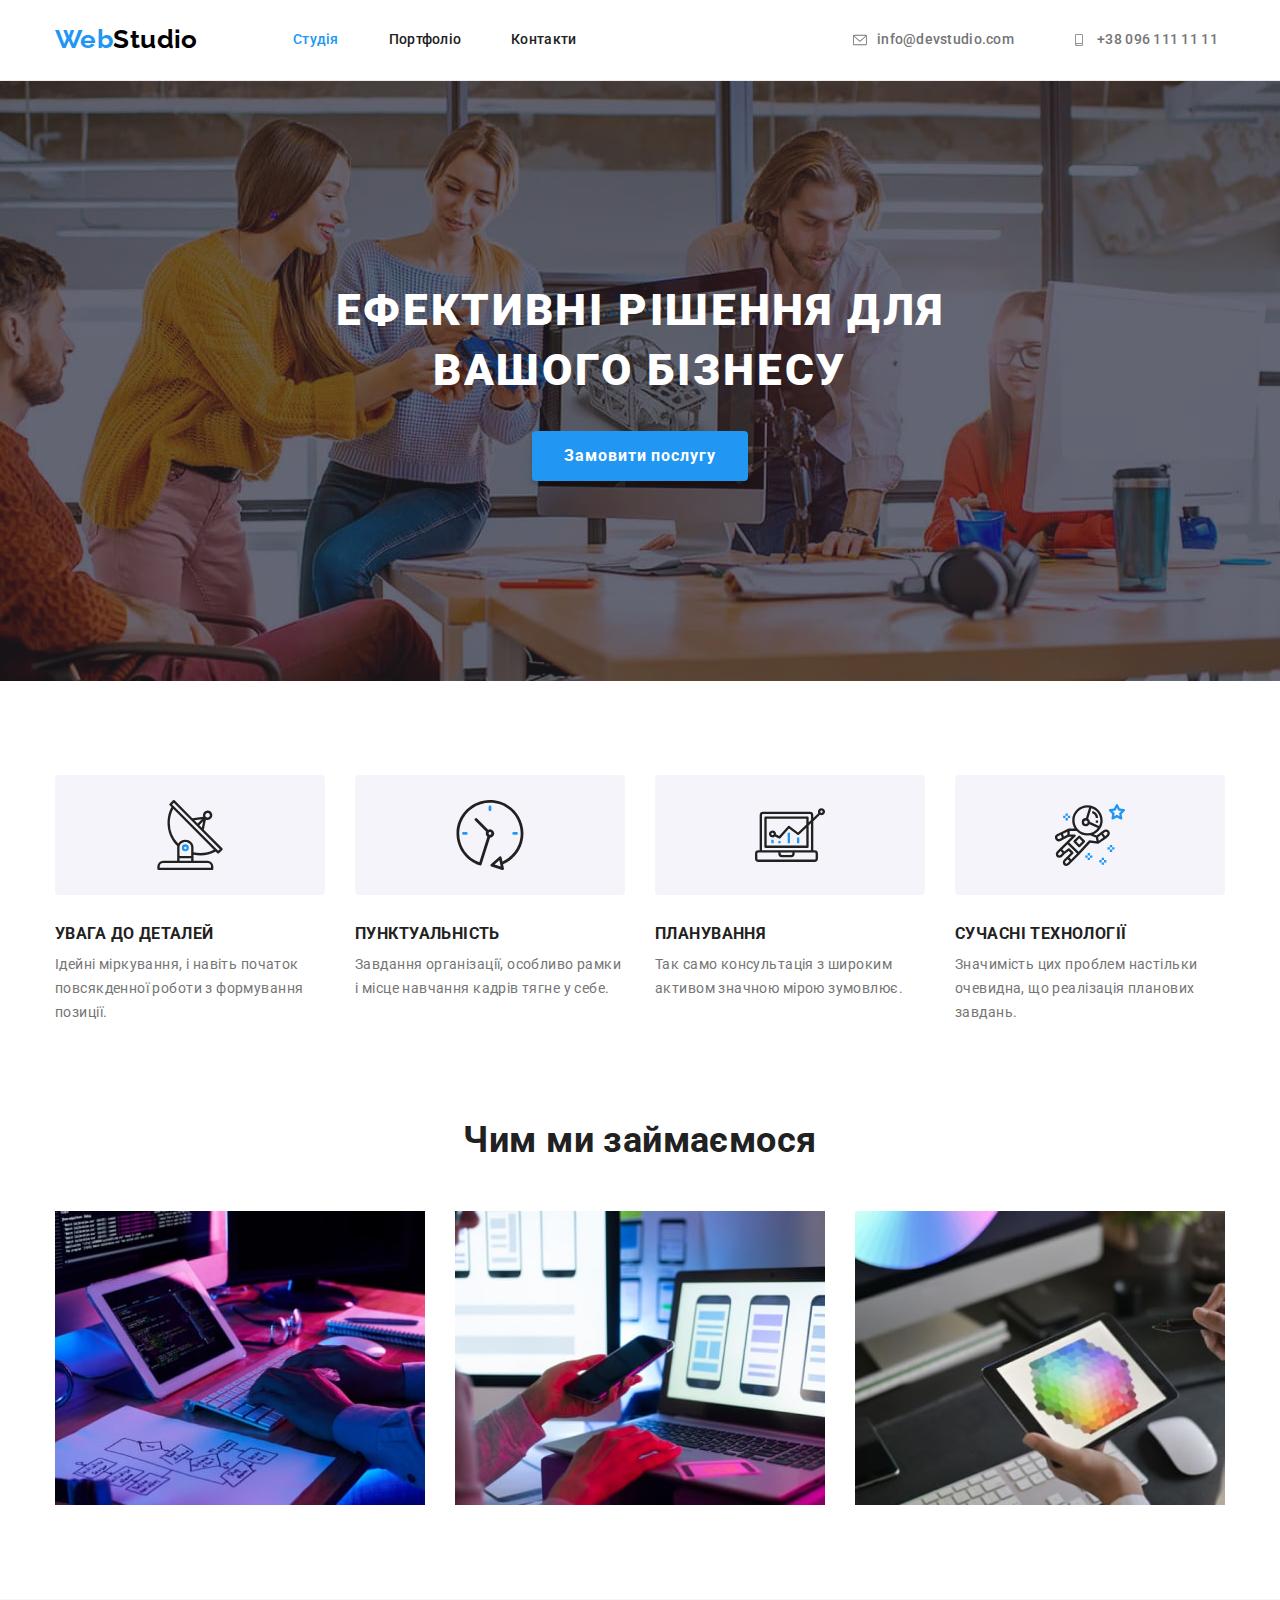
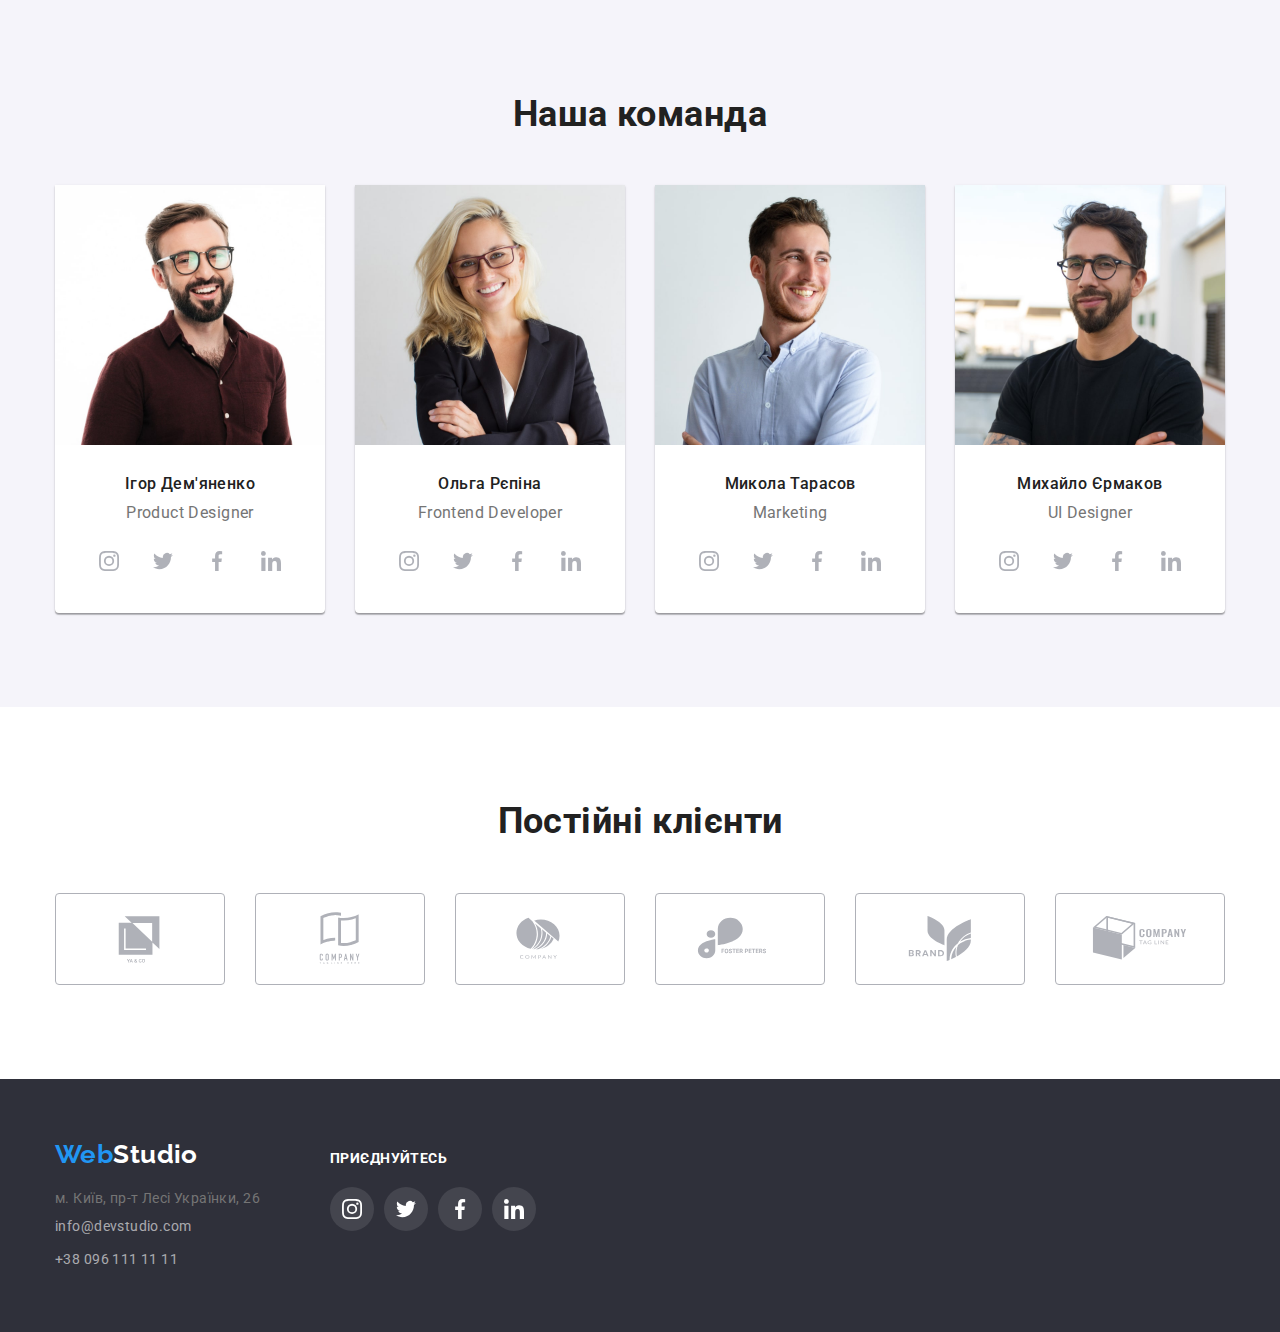
==== commit 014a12b1: "upgrate hw4" ====
--- a/index.html
+++ b/index.html
@@ -411,10 +411,10 @@
     <!--Footer-->
     <footer class="footer section">
       <div class="container">
-        <a href="./index.html" class="logo link"
-          ><span class="footer-logo">Web</span>Studio</a
-        >
-        <div class="footer-container">
+        <div class="footer-block">
+          <a href="./index.html" class="logo link"
+            ><span class="footer-logo">Web</span>Studio</a
+          >
           <address class="address">
             <ul class="footer-list list">
               <li class="footer-item item">
@@ -434,24 +434,40 @@
               </li>
             </ul>
           </address>
-
-          <div class="join">
-            <h2 class="join-title title">приєднуйтесь</h2>
-            <ul class="join-list list">
-              <li class="join-item">
-                <a class="join-icon" href=""></a>
-              </li>
-              <li class="join-item">
-                <a class="join-icon" href=""></a>
-              </li>
-              <li class="join-item">
-                <a class="join-icon" href=""></a>
-              </li>
-              <li class="join-item">
-                <a class="join-icon" href=""></a>
-              </li>
-            </ul>
-          </div>
+        </div>
+
+        <div class="join">
+          <h2 class="join-title title">приєднуйтесь</h2>
+          <ul class="join-list list">
+            <li class="join-item">
+              <a class="join-link link" href="">
+                <svg class="join-icon" width="20" height="20">
+                  <use href="./images/sprite.svg#icon-instagram"></use>
+                </svg>
+              </a>
+            </li>
+            <li class="join-item">
+              <a class="join-link link" href="">
+                <svg class="join-icon" width="20" height="20">
+                  <use href="./images/sprite.svg#icon-twitter"></use>
+                </svg>
+              </a>
+            </li>
+            <li class="join-item">
+              <a class="join-link link" href="">
+                <svg class="join-icon" width="20" height="20">
+                  <use href="./images/sprite.svg#icon-facebook"></use>
+                </svg>
+              </a>
+            </li>
+            <li class="join-item">
+              <a class="join-link link" href="">
+                <svg class="join-icon" width="20" height="20">
+                  <use href="./images/sprite.svg#icon-linkedin"></use>
+                </svg>
+              </a>
+            </li>
+          </ul>
         </div>
       </div>
     </footer>
--- a/css/styles.css
+++ b/css/styles.css
@@ -498,8 +498,9 @@
 
 /* =========JOIN */
 
-.footer-container {
-  display: flex;
+.footer .container {
+  display: flex;
+  align-items: baseline;
 }
 
 .join {
@@ -527,12 +528,20 @@
   width: calc((100% - 30px) / 4);
 }
 
-.join-icon {
-  display: block;
+.join-link {
+  display: flex;
+  align-items: center;
+  justify-content: center;
   width: 44px;
   height: 44px;
   border-radius: 50%;
-  background-color: #2196f3;
+  background-color: rgba(255, 255, 255, 0.1);
+  fill: var(--white-color);
+}
+
+.join-link:hover,
+.join-link:focus {
+  background-color: var(--accent);
 }
 
 /* =================================PORTFOLIO*/
@@ -583,17 +592,15 @@
   border: 1px solid #eeeeee;
 }
 
-/* .gallery-icon:hover,
+.gallery-icon {
+  display: block;
+}
+
+.gallery-icon:hover,
 .gallery-icon:focus {
-  opacity: 0px 1px 1px rgba(0, 0, 0, 0.12), 0px 4px 4px rgba(0, 0, 0, 0.06),
+  box-shadow: 0px 1px 1px rgba(0, 0, 0, 0.12), 0px 4px 4px rgba(0, 0, 0, 0.06),
     1px 4px 6px rgba(0, 0, 0, 0.16);
-} */
-
-/* .gallery-item:hover,
-.gallery-item:focus {
-  background: 0px 1px 1px rgba(0, 0, 0, 0.12), 0px 4px 4px rgba(0, 0, 0, 0.06),
-    1px 4px 6px rgba(0, 0, 0, 0.16);
-} */
+}
 
 .gallery-title {
   margin: 0;
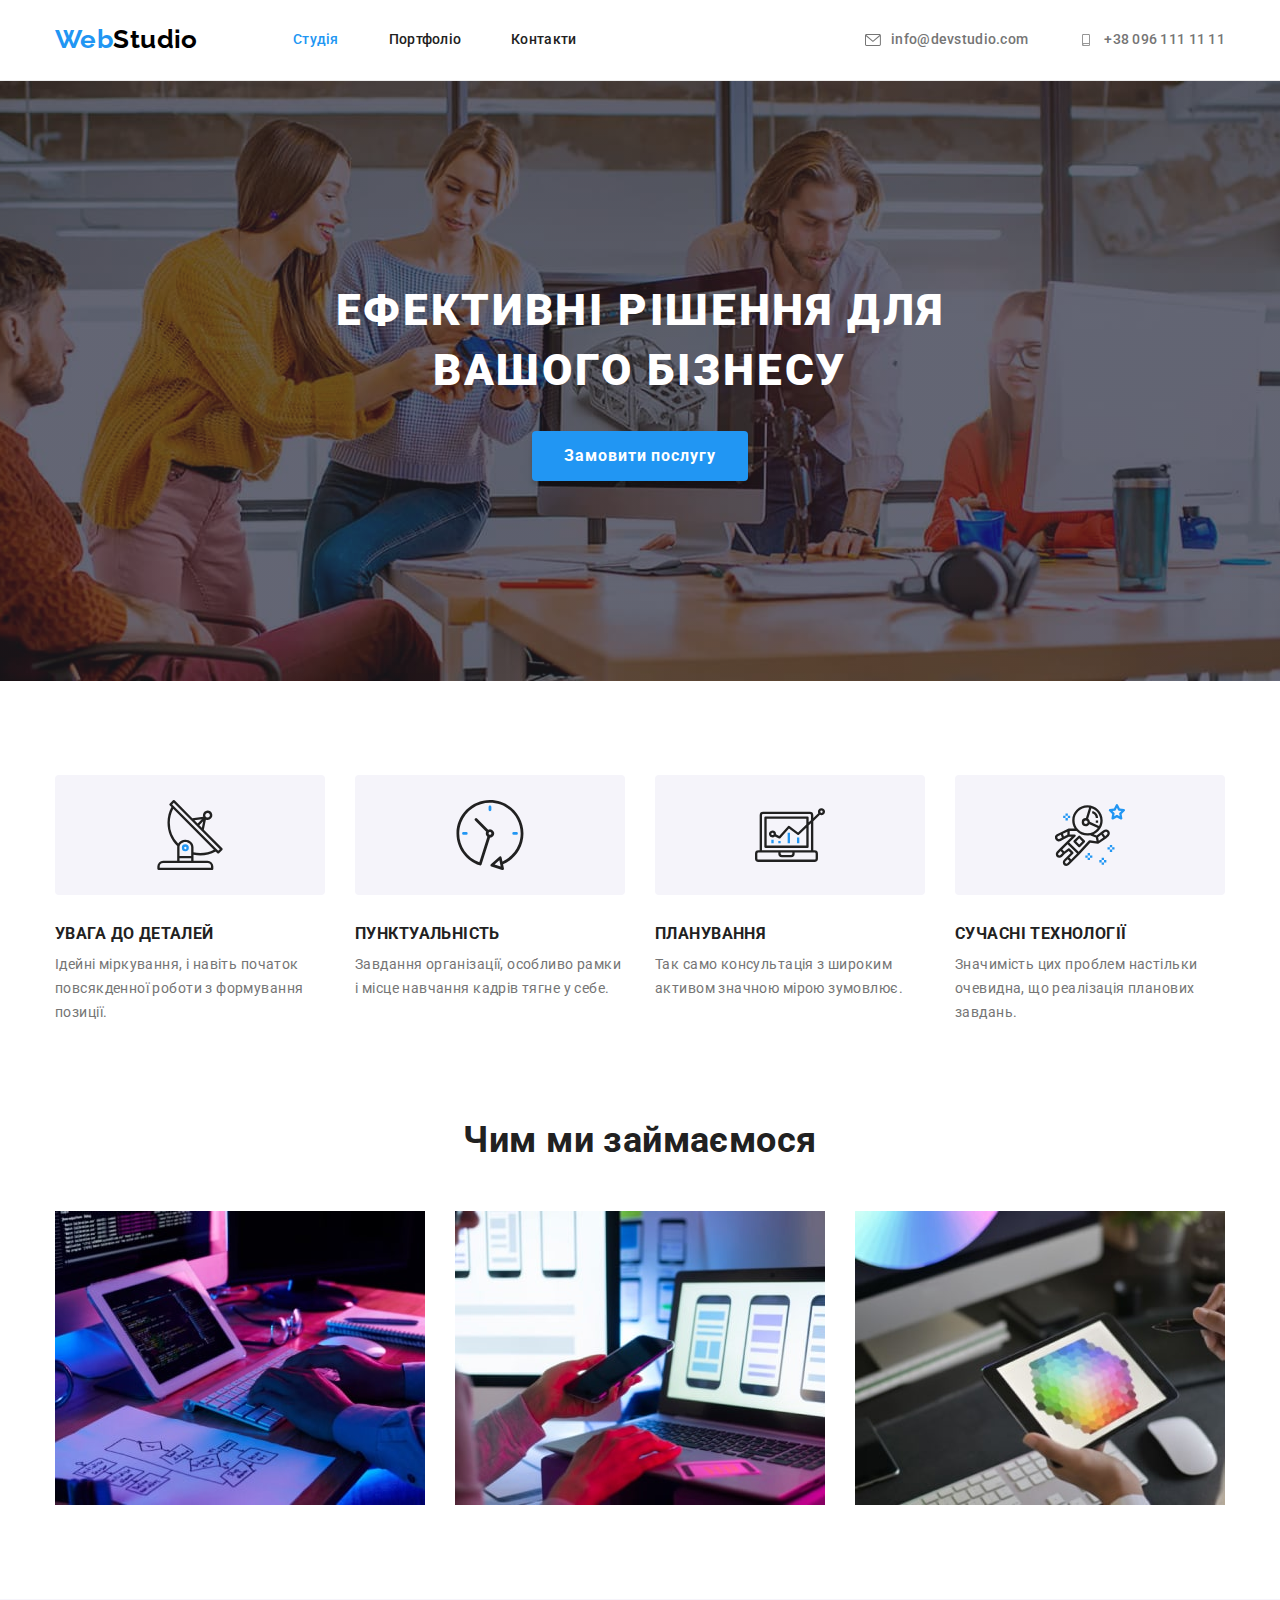
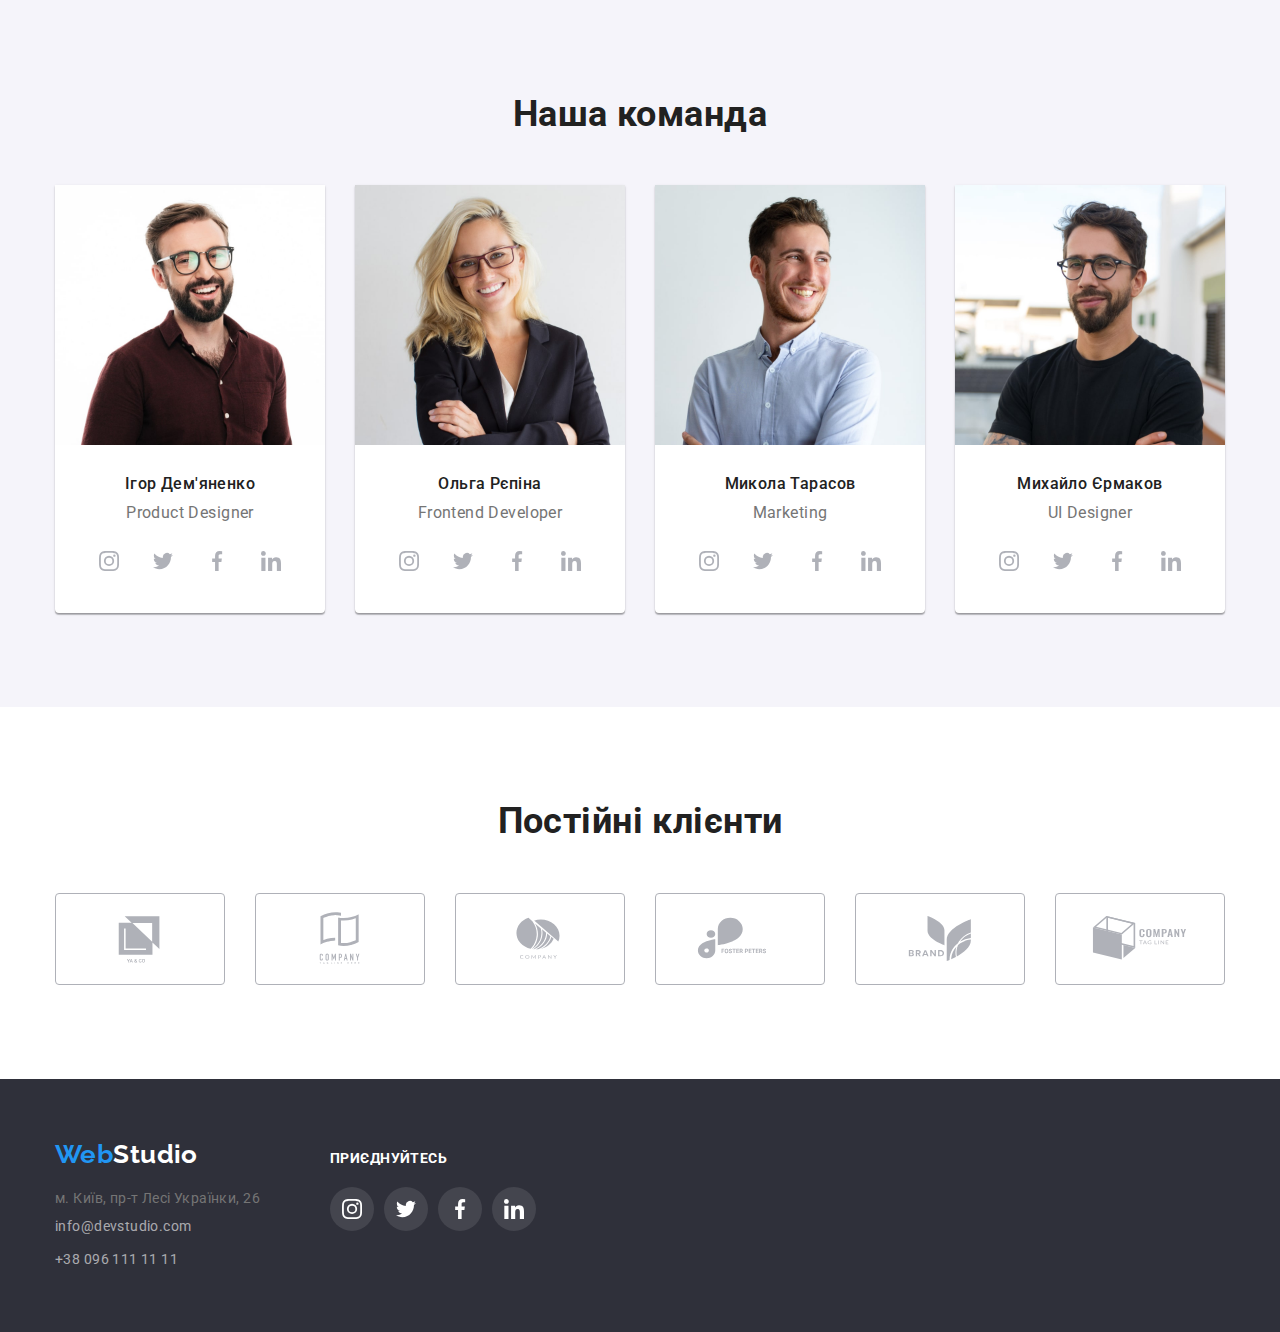
==== commit 1222b84b: "fix hw4" ====
--- a/index.html
+++ b/index.html
@@ -44,20 +44,15 @@
         <ul class="nav-list list">
           <li class="contact-item">
             <a class="nav-mail contact link" href="mailto:info@devstudio.com">
-              <svg class="nav-icon">
+              <svg class="nav-icon" width="16" height="12">
                 <use href="./images/sprite.svg#icon-mail"></use></svg
               >info@devstudio.com</a
             >
           </li>
 
           <li class="contact-item">
-            <a
-              class="nav-tel contact link"
-              href="tel:+380961111111"
-              width="16"
-              height="12"
-            >
-              <svg class="nav-icon">
+            <a class="nav-tel contact link" href="tel:+380961111111">
+              <svg class="nav-icon" width="16" height="12">
                 <use href="./images/sprite.svg#icon-phone"></use></svg
               >+38 096 111 11 11</a
             >
--- a/css/styles.css
+++ b/css/styles.css
@@ -20,6 +20,15 @@
   --footer-bcg-color: #2f303a;
 
   --color-icon: #afb1b8;
+  --shadow-footer: rgba(255, 255, 255, 0.1);
+
+  --shadow-hero-btn: 0px 4px 4px rgba(0, 0, 0, 0.15);
+
+  --shadow-gallery: 0px 1px 1px rgba(0, 0, 0, 0.12),
+    0px 4px 4px rgba(0, 0, 0, 0.06), 1px 4px 6px rgba(0, 0, 0, 0.16);
+
+  --shadow-team: 0px 1px 3px rgba(0, 0, 0, 0.12),
+    0px 1px 1px rgba(0, 0, 0, 0.14), 0px 2px 1px rgba(0, 0, 0, 0.2);
 
   --color-white-shadow: rgba(255, 255, 255, 0.6);
 }
@@ -206,14 +215,10 @@
   display: flex;
   align-items: center;
   justify-content: center;
-  width: 161px;
-  height: 16px;
 }
 
 /* icon */
 .nav-icon {
-  width: 16px;
-  height: 12px;
   margin-right: 10px;
   fill: var(--primary-text-color);
 }
@@ -273,7 +278,7 @@
   line-height: 1.88;
   text-align: center;
   letter-spacing: 0.06em;
-  box-shadow: 0px 4px 4px rgba(0, 0, 0, 0.15);
+  box-shadow: var(--shadow-hero-btn);
 }
 
 .hero-btn:hover,
@@ -308,7 +313,7 @@
 
 .about-icon {
   border-radius: 4px;
-  background-color: #f5f4fa;
+  background-color: var(--secondary-bcg-color);
   margin-bottom: 30px;
 }
 
@@ -359,8 +364,7 @@
   width: calc((100% - 3 * 30px) / 4);
 
   background-color: var(--white-color);
-  box-shadow: 0px 1px 3px rgba(0, 0, 0, 0.12), 0px 1px 1px rgba(0, 0, 0, 0.14),
-    0px 2px 1px rgba(0, 0, 0, 0.2);
+  box-shadow: var(--shadow-team);
   border-radius: 0px 0px 4px 4px;
 }
 
@@ -404,20 +408,17 @@
   width: 44px;
   height: 44px;
   border-radius: 50%;
+  color: var(--color-icon);
+}
+
+.team-soc-icon {
+  fill: currentColor;
 }
 
 .team-soc-link:hover,
 .team-soc-link:focus {
   background-color: var(--accent);
-}
-
-.team-soc-link:hover .team-soc-icon,
-.team-soc-link:focus .team-soc-icon {
-  fill: var(--white-color);
-}
-
-.team-soc-icon {
-  fill: var(--color-icon);
+  color: var(--white-color);
 }
 
 /* ====================================CLIENTS */
@@ -469,6 +470,11 @@
   background-color: var(--footer-bcg-color);
 }
 
+.footer .container {
+  display: flex;
+  align-items: baseline;
+}
+
 .address {
   font-style: normal;
 }
@@ -497,11 +503,6 @@
 }
 
 /* =========JOIN */
-
-.footer .container {
-  display: flex;
-  align-items: baseline;
-}
 
 .join {
   margin-left: 70px;
@@ -514,7 +515,7 @@
   text-transform: uppercase;
   margin-bottom: 20px;
 
-  color: #ffffff;
+  color: var(--white-color);
 }
 
 .join-list {
@@ -535,7 +536,7 @@
   width: 44px;
   height: 44px;
   border-radius: 50%;
-  background-color: rgba(255, 255, 255, 0.1);
+  background-color: var(--shadow-footer);
   fill: var(--white-color);
 }
 
@@ -592,16 +593,6 @@
   border: 1px solid #eeeeee;
 }
 
-.gallery-icon {
-  display: block;
-}
-
-.gallery-icon:hover,
-.gallery-icon:focus {
-  box-shadow: 0px 1px 1px rgba(0, 0, 0, 0.12), 0px 4px 4px rgba(0, 0, 0, 0.06),
-    1px 4px 6px rgba(0, 0, 0, 0.16);
-}
-
 .gallery-title {
   margin: 0;
 
@@ -620,3 +611,12 @@
 .gallery-content {
   padding: 20px 24px;
 }
+
+.gallery-icon {
+  display: block;
+}
+
+.gallery-icon:hover,
+.gallery-icon:focus {
+  box-shadow: var(--shadow-gallery);
+}
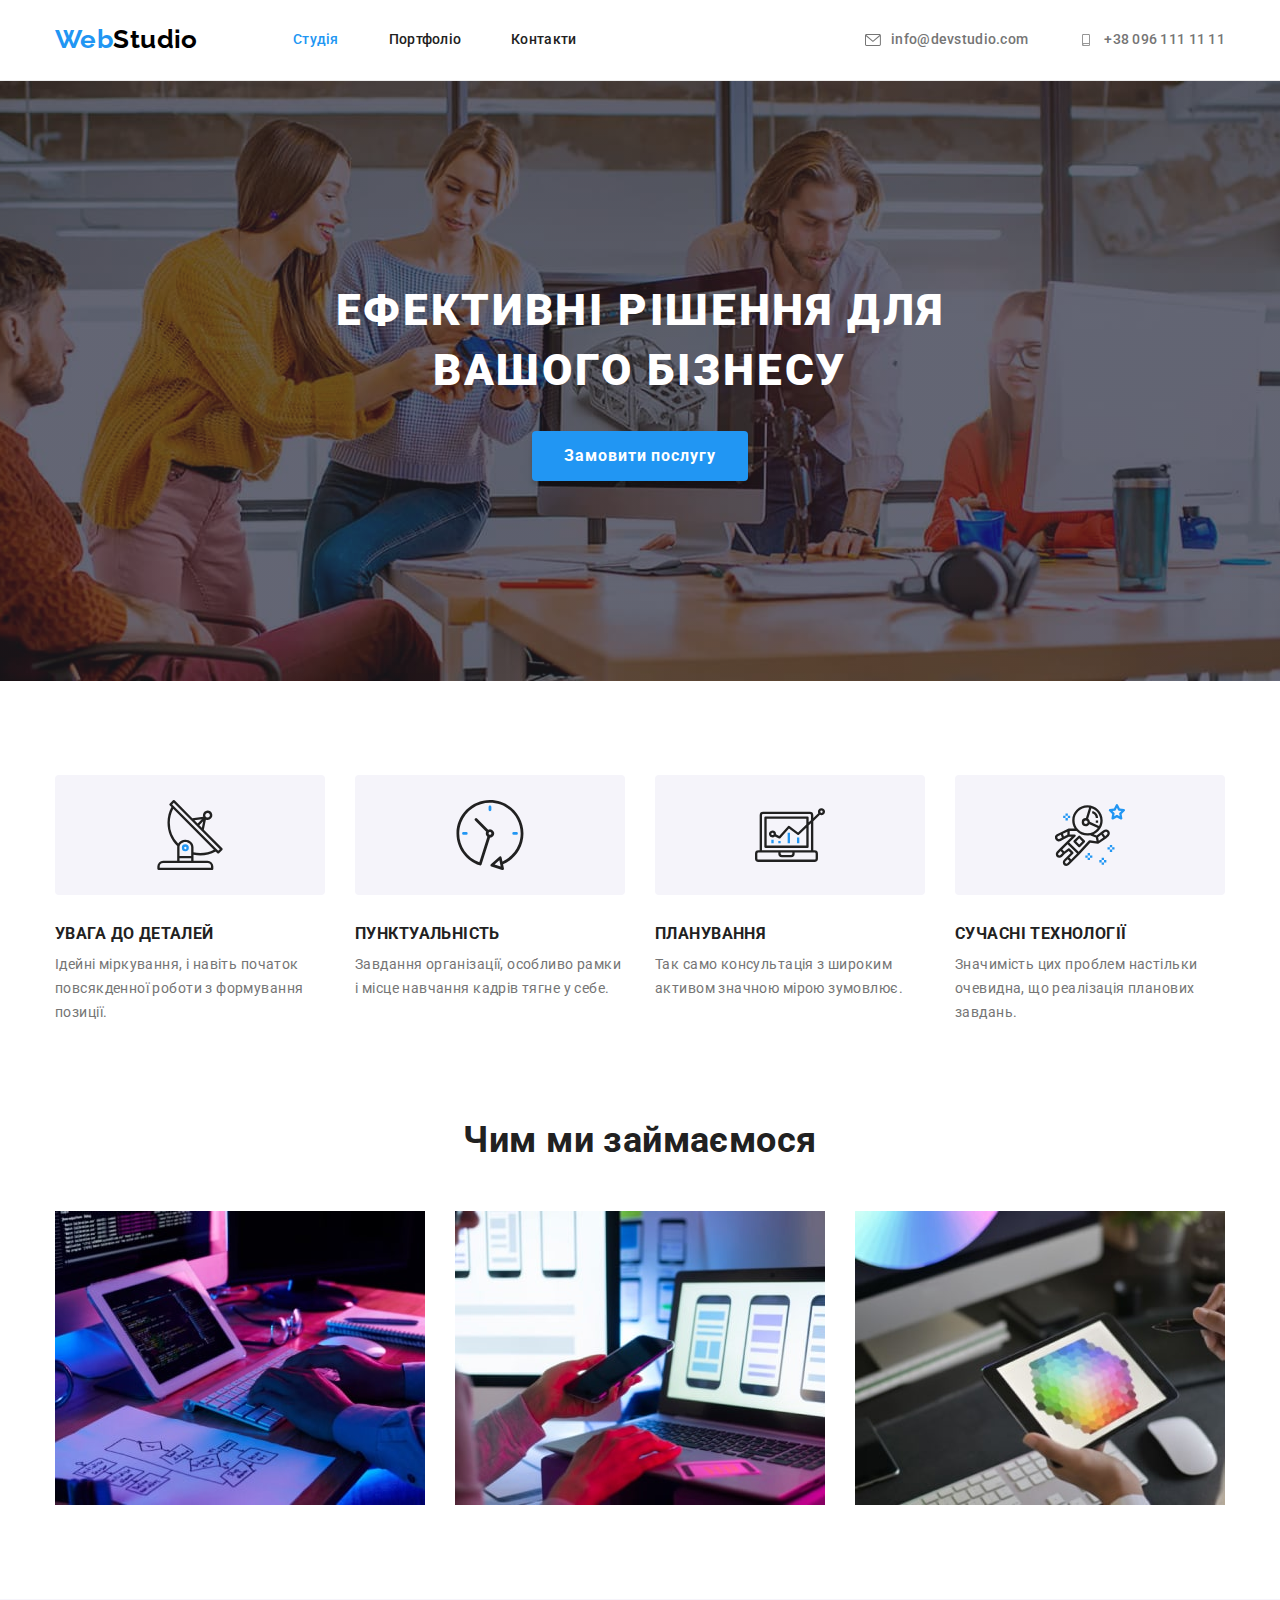
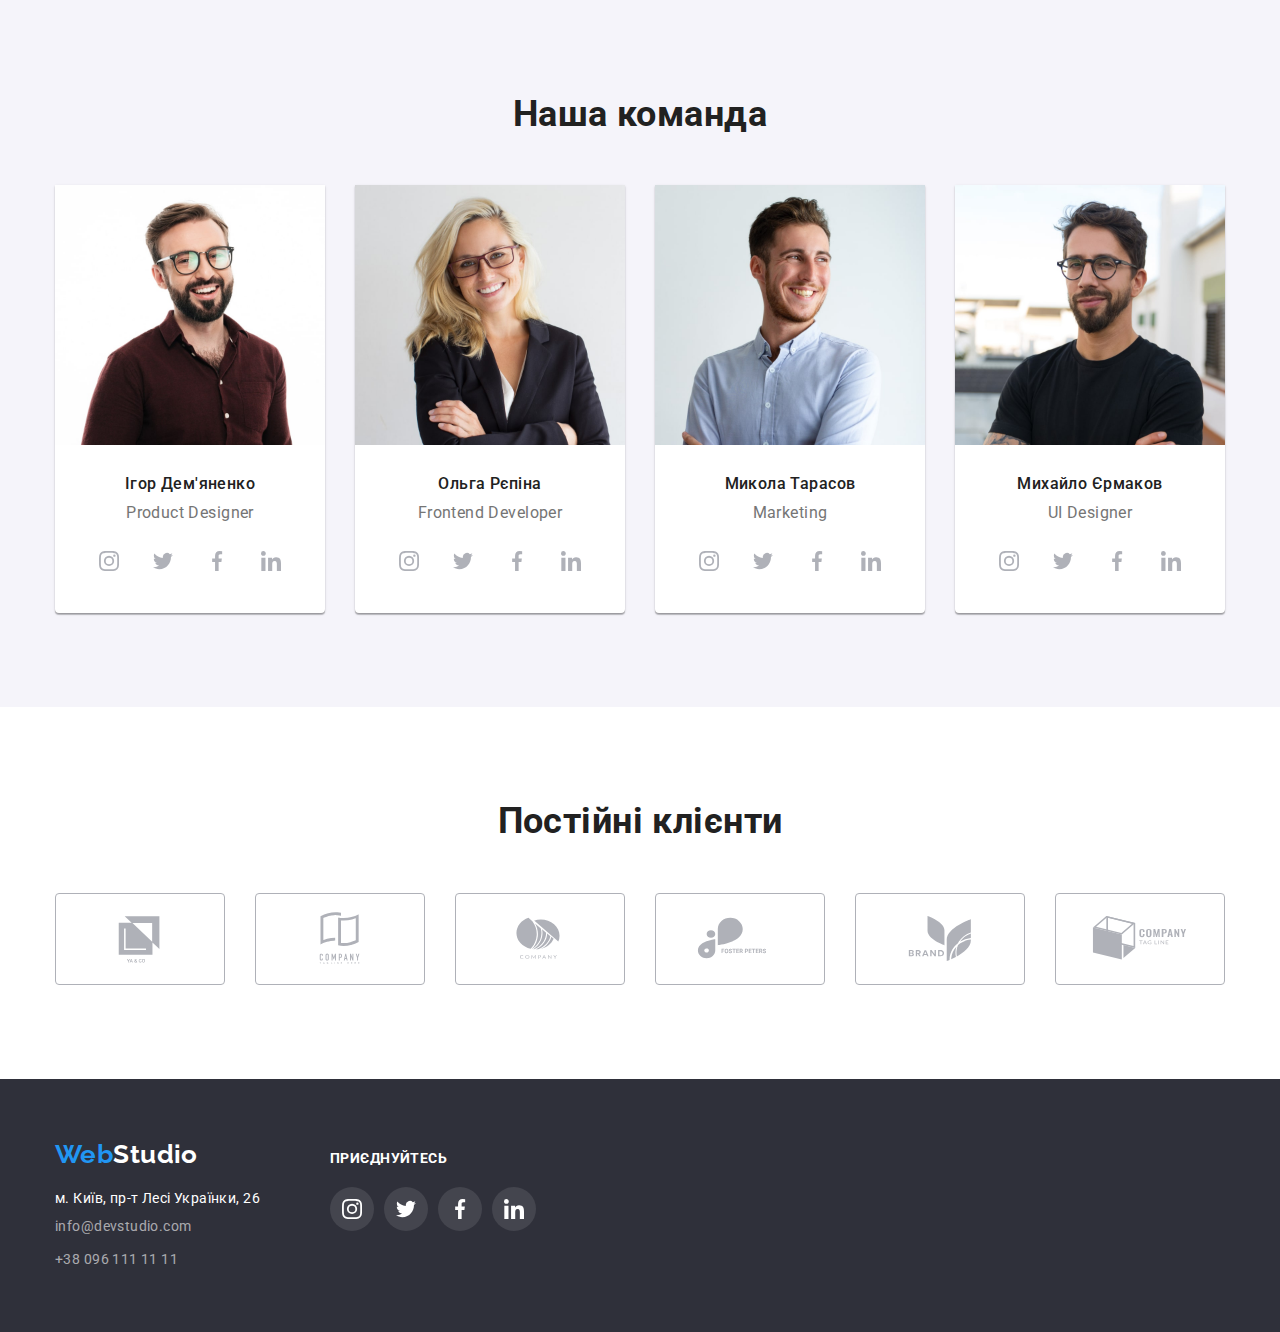
==== commit d0f5f856: "finish hw4" ====
--- a/index.html
+++ b/index.html
@@ -186,38 +186,38 @@
               <div class="team-content">
                 <h3 class="team-subtitle title">Ігор Дем'яненко</h3>
                 <p class="team-text text">Product Designer</p>
-              </div>
-              <!-- icon -->
-              <ul class="team-soc-list list">
-                <li class="team-soc-item">
-                  <a class="team-soc-link" href="">
-                    <svg class="team-soc-icon" width="20" height="20">
-                      <use href="./images/sprite.svg#icon-instagram"></use>
-                    </svg>
-                  </a>
-                </li>
-                <li class="team-soc-item">
-                  <a class="team-soc-link" href="">
-                    <svg class="team-soc-icon" width="20" height="20">
-                      <use href="./images/sprite.svg#icon-twitter"></use>
-                    </svg>
-                  </a>
-                </li>
-                <li class="team-soc-item">
-                  <a class="team-soc-link" href="">
-                    <svg class="team-soc-icon" width="20" height="20">
-                      <use href="./images/sprite.svg#icon-facebook"></use>
-                    </svg>
-                  </a>
-                </li>
-                <li class="team-soc-item">
-                  <a class="team-soc-link" href="">
-                    <svg class="team-soc-icon" width="20" height="20">
-                      <use href="./images/sprite.svg#icon-linkedin"></use>
-                    </svg>
-                  </a>
-                </li>
-              </ul>
+                <!-- icon -->
+                <ul class="team-soc-list list">
+                  <li class="team-soc-item">
+                    <a class="team-soc-link" href="">
+                      <svg class="team-soc-icon" width="20" height="20">
+                        <use href="./images/sprite.svg#icon-instagram"></use>
+                      </svg>
+                    </a>
+                  </li>
+                  <li class="team-soc-item">
+                    <a class="team-soc-link" href="">
+                      <svg class="team-soc-icon" width="20" height="20">
+                        <use href="./images/sprite.svg#icon-twitter"></use>
+                      </svg>
+                    </a>
+                  </li>
+                  <li class="team-soc-item">
+                    <a class="team-soc-link" href="">
+                      <svg class="team-soc-icon" width="20" height="20">
+                        <use href="./images/sprite.svg#icon-facebook"></use>
+                      </svg>
+                    </a>
+                  </li>
+                  <li class="team-soc-item">
+                    <a class="team-soc-link" href="">
+                      <svg class="team-soc-icon" width="20" height="20">
+                        <use href="./images/sprite.svg#icon-linkedin"></use>
+                      </svg>
+                    </a>
+                  </li>
+                </ul>
+              </div>
             </li>
             <li class="team-item item">
               <img
@@ -229,38 +229,38 @@
               <div class="team-content">
                 <h3 class="team-subtitle title">Ольга Рєпіна</h3>
                 <p class="team-text text">Frontend Developer</p>
-              </div>
-              <!-- icon -->
-              <ul class="team-soc-list list">
-                <li class="team-soc-item">
-                  <a class="team-soc-link" href="">
-                    <svg class="team-soc-icon" width="20" height="20">
-                      <use href="./images/sprite.svg#icon-instagram"></use>
-                    </svg>
-                  </a>
-                </li>
-                <li class="team-soc-item">
-                  <a class="team-soc-link" href="">
-                    <svg class="team-soc-icon" width="20" height="20">
-                      <use href="./images/sprite.svg#icon-twitter"></use>
-                    </svg>
-                  </a>
-                </li>
-                <li class="team-soc-item">
-                  <a class="team-soc-link" href="">
-                    <svg class="team-soc-icon" width="20" height="20">
-                      <use href="./images/sprite.svg#icon-facebook"></use>
-                    </svg>
-                  </a>
-                </li>
-                <li class="team-soc-item">
-                  <a class="team-soc-link" href="">
-                    <svg class="team-soc-icon" width="20" height="20">
-                      <use href="./images/sprite.svg#icon-linkedin"></use>
-                    </svg>
-                  </a>
-                </li>
-              </ul>
+                <!-- icon -->
+                <ul class="team-soc-list list">
+                  <li class="team-soc-item">
+                    <a class="team-soc-link" href="">
+                      <svg class="team-soc-icon" width="20" height="20">
+                        <use href="./images/sprite.svg#icon-instagram"></use>
+                      </svg>
+                    </a>
+                  </li>
+                  <li class="team-soc-item">
+                    <a class="team-soc-link" href="">
+                      <svg class="team-soc-icon" width="20" height="20">
+                        <use href="./images/sprite.svg#icon-twitter"></use>
+                      </svg>
+                    </a>
+                  </li>
+                  <li class="team-soc-item">
+                    <a class="team-soc-link" href="">
+                      <svg class="team-soc-icon" width="20" height="20">
+                        <use href="./images/sprite.svg#icon-facebook"></use>
+                      </svg>
+                    </a>
+                  </li>
+                  <li class="team-soc-item">
+                    <a class="team-soc-link" href="">
+                      <svg class="team-soc-icon" width="20" height="20">
+                        <use href="./images/sprite.svg#icon-linkedin"></use>
+                      </svg>
+                    </a>
+                  </li>
+                </ul>
+              </div>
             </li>
             <li class="team-item item">
               <img
@@ -272,38 +272,38 @@
               <div class="team-content">
                 <h3 class="team-subtitle title">Микола Тарасов</h3>
                 <p class="team-text text">Marketing</p>
-              </div>
-              <!-- icon -->
-              <ul class="team-soc-list list">
-                <li class="team-soc-item">
-                  <a class="team-soc-link" href="">
-                    <svg class="team-soc-icon" width="20" height="20">
-                      <use href="./images/sprite.svg#icon-instagram"></use>
-                    </svg>
-                  </a>
-                </li>
-                <li class="team-soc-item">
-                  <a class="team-soc-link" href="">
-                    <svg class="team-soc-icon" width="20" height="20">
-                      <use href="./images/sprite.svg#icon-twitter"></use>
-                    </svg>
-                  </a>
-                </li>
-                <li class="team-soc-item">
-                  <a class="team-soc-link" href="">
-                    <svg class="team-soc-icon" width="20" height="20">
-                      <use href="./images/sprite.svg#icon-facebook"></use>
-                    </svg>
-                  </a>
-                </li>
-                <li class="team-soc-item">
-                  <a class="team-soc-link" href="">
-                    <svg class="team-soc-icon" width="20" height="20">
-                      <use href="./images/sprite.svg#icon-linkedin"></use>
-                    </svg>
-                  </a>
-                </li>
-              </ul>
+                <!-- icon -->
+                <ul class="team-soc-list list">
+                  <li class="team-soc-item">
+                    <a class="team-soc-link" href="">
+                      <svg class="team-soc-icon" width="20" height="20">
+                        <use href="./images/sprite.svg#icon-instagram"></use>
+                      </svg>
+                    </a>
+                  </li>
+                  <li class="team-soc-item">
+                    <a class="team-soc-link" href="">
+                      <svg class="team-soc-icon" width="20" height="20">
+                        <use href="./images/sprite.svg#icon-twitter"></use>
+                      </svg>
+                    </a>
+                  </li>
+                  <li class="team-soc-item">
+                    <a class="team-soc-link" href="">
+                      <svg class="team-soc-icon" width="20" height="20">
+                        <use href="./images/sprite.svg#icon-facebook"></use>
+                      </svg>
+                    </a>
+                  </li>
+                  <li class="team-soc-item">
+                    <a class="team-soc-link" href="">
+                      <svg class="team-soc-icon" width="20" height="20">
+                        <use href="./images/sprite.svg#icon-linkedin"></use>
+                      </svg>
+                    </a>
+                  </li>
+                </ul>
+              </div>
             </li>
             <li class="team-item item">
               <img
@@ -315,38 +315,38 @@
               <div class="team-content">
                 <h3 class="team-subtitle title">Михайло Єрмаков</h3>
                 <p class="team-text text">UI Designer</p>
-              </div>
-              <!-- icon -->
-              <ul class="team-soc-list list">
-                <li class="team-soc-item">
-                  <a class="team-soc-link" href="">
-                    <svg class="team-soc-icon" width="20" height="20">
-                      <use href="./images/sprite.svg#icon-instagram"></use>
-                    </svg>
-                  </a>
-                </li>
-                <li class="team-soc-item">
-                  <a class="team-soc-link" href="">
-                    <svg class="team-soc-icon" width="20" height="20">
-                      <use href="./images/sprite.svg#icon-twitter"></use>
-                    </svg>
-                  </a>
-                </li>
-                <li class="team-soc-item">
-                  <a class="team-soc-link" href="">
-                    <svg class="team-soc-icon" width="20" height="20">
-                      <use href="./images/sprite.svg#icon-facebook"></use>
-                    </svg>
-                  </a>
-                </li>
-                <li class="team-soc-item">
-                  <a class="team-soc-link" href="">
-                    <svg class="team-soc-icon" width="20" height="20">
-                      <use href="./images/sprite.svg#icon-linkedin"></use>
-                    </svg>
-                  </a>
-                </li>
-              </ul>
+                <!-- icon -->
+                <ul class="team-soc-list list">
+                  <li class="team-soc-item">
+                    <a class="team-soc-link" href="">
+                      <svg class="team-soc-icon" width="20" height="20">
+                        <use href="./images/sprite.svg#icon-instagram"></use>
+                      </svg>
+                    </a>
+                  </li>
+                  <li class="team-soc-item">
+                    <a class="team-soc-link" href="">
+                      <svg class="team-soc-icon" width="20" height="20">
+                        <use href="./images/sprite.svg#icon-twitter"></use>
+                      </svg>
+                    </a>
+                  </li>
+                  <li class="team-soc-item">
+                    <a class="team-soc-link" href="">
+                      <svg class="team-soc-icon" width="20" height="20">
+                        <use href="./images/sprite.svg#icon-facebook"></use>
+                      </svg>
+                    </a>
+                  </li>
+                  <li class="team-soc-item">
+                    <a class="team-soc-link" href="">
+                      <svg class="team-soc-icon" width="20" height="20">
+                        <use href="./images/sprite.svg#icon-linkedin"></use>
+                      </svg>
+                    </a>
+                  </li>
+                </ul>
+              </div>
             </li>
           </ul>
         </div>
@@ -404,7 +404,7 @@
       </section>
     </main>
     <!--Footer-->
-    <footer class="footer section">
+    <footer class="footer">
       <div class="container">
         <div class="footer-block">
           <a href="./index.html" class="logo link"
--- a/css/styles.css
+++ b/css/styles.css
@@ -71,8 +71,6 @@
 
 .section {
   padding: 94px 0;
-  max-width: 1600px;
-  margin: 0 auto;
 }
 
 /* reset */
@@ -243,6 +241,9 @@
   background-repeat: no-repeat;
   background-position: center;
   background-size: cover;
+
+  max-width: 1600px;
+  margin: 0 auto;
 }
 
 .hero-title {
@@ -318,7 +319,6 @@
 }
 
 .about-icon-link {
-  width: 270px;
   height: 120px;
   display: flex;
   justify-content: center;
@@ -369,8 +369,7 @@
 }
 
 .team-content {
-  padding: 30px 60px 0 60px;
-  margin-bottom: 16px;
+  padding: 30px 0;
 }
 
 .team-subtitle {
@@ -386,6 +385,7 @@
   font-size: 16px;
   line-height: 1.18;
   text-align: center;
+  margin-bottom: 16px;
 }
 
 /* team-SOC========== */
@@ -394,11 +394,7 @@
   display: flex;
   justify-content: center;
   gap: 10px;
-  padding: 0 32px 30px 32px;
-}
-
-.team-soc-item {
-  width: calc((100% - 30px) / 4);
+  /* padding: 0 32px 30px 32px; */
 }
 
 .team-soc-link {
@@ -489,7 +485,7 @@
   line-height: 1.71;
 }
 
-.footer-adress {
+.footer-address {
   color: var(--white-color);
 }
 
@@ -578,6 +574,8 @@
 .content-btn:focus {
   background-color: var(--accent);
   color: var(--white-color);
+  box-shadow: 0px 3px 1px rgba(0, 0, 0, 0.1), 0px 1px 2px rgba(0, 0, 0, 0.08),
+    0px 2px 2px rgba(0, 0, 0, 0.12);
 }
 
 /* Gallery list */
